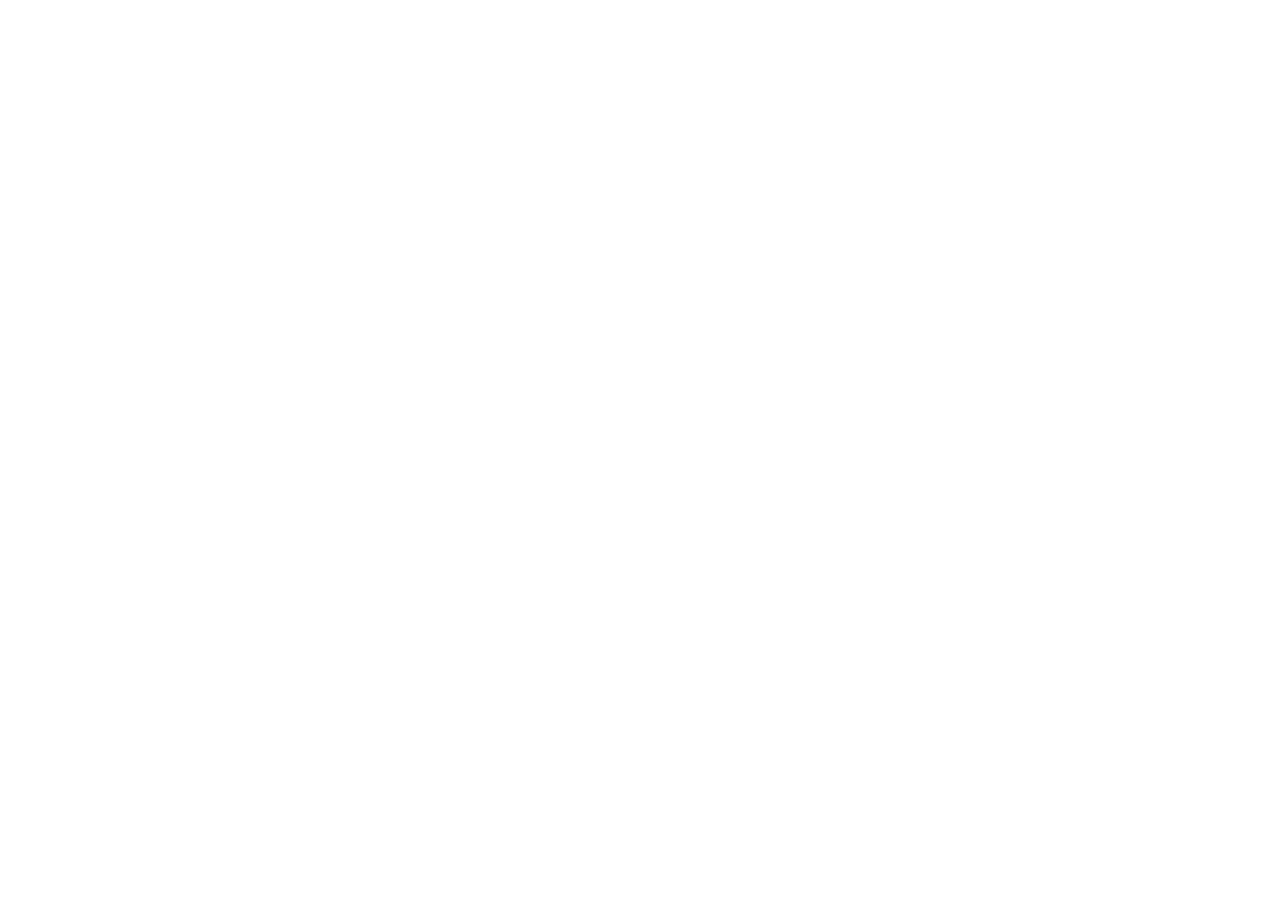
==== index.html @ 90cdaaf9 "Ready to work" ====
<!DOCTYPE HTML PUBLIC "-//W3C//DTD HTML 4.0 Transitional//EN">
<html>
<head>
<title>Architecture Template</title>
	<meta charset="utf-8"/>
	<meta name="format-detection" content="telephone=no"/>
	<meta http-equiv="x-rim-auto-match" content="none"/>
	<meta http-equiv="X-UA-Compatible" content="IE=edge"/>
	<link rel="shortcut icon" href="img/favicon.png" type="image/png">
	<meta name="viewport" content="width=device-width, initial-scale=1.0"/>		
	<!--[if lt IE 9]> 
		<script type="text/javascript" src="add/html5shiv.min.js"></script> 
	<![endif]-->	
	
	<link rel="stylesheet" href="add/bootstrap/bootstrap-grid-3.3.1.min.css" />
	<link rel="stylesheet" href="add/tabs/style.css" />	
	<!-- jScrollPane -->
	<link type="text/css" href="add/jscrollpane/jquery.jscrollpane.css" rel="stylesheet" media="all" />
	<link rel="stylesheet" type="text/css" href="fonts/icons/stylesheet.css"/>
	<link rel="stylesheet" type="text/css" href="css/style.css"/>
	<!--[if gt IE 6]>	
		<link rel="stylesheet" type="text/css" href="css/ie_style.css"/>
	<![endif]-->	
	
		
</head>
<body>

<!-- head -->
<header class="conteiner-horisontal">
	
</header>


<script type="text/javascript" src="js/jquery-1.11.3.js"></script>
<!--[if gt IE 6]>	
	<script type="text/javascript" src="add/placeholder_ie.js"></script>
	<script type="text/javascript" src="add/respond.min.js"></script>	
<![endif]-->
<script type="text/javascript" src="js/common.js"></script>
</body>
</html>
---- css/style.css ----
/* font-family: "Montserrat-Bold"; */
@font-face {
  font-family: "Montserrat-Bold";
  src: url("../fonts/montserrat/Montserrat-Bold.eot");
  src: url("../fonts/montserrat/Montserrat-Bold.eot?#iefix") format("embedded-opentype"), url("../fonts/montserrat/Montserrat-Bold.woff") format("woff"), url("../fonts/montserrat/Montserrat-Bold.ttf") format("truetype");
  font-style: normal;
  font-weight: normal; }
/* font-family: "PlayfairDisplay-BoldItalic"; */
@font-face {
  font-family: "PlayfairDisplay-BoldItalic";
  src: url("../fonts/playfair-display/PlayfairDisplay-BoldItalic/PlayfairDisplay-BoldItalic.eot");
  src: url("../fonts/playfair-display/PlayfairDisplay-BoldItalic/PlayfairDisplay-BoldItalic?#iefix") format("embedded-opentype"), url("../fonts/playfair-display/PlayfairDisplay-BoldItalic/PlayfairDisplay-BoldItalic.woff") format("woff"), url("../fonts/playfair-display/PlayfairDisplay-BoldItalic/PlayfairDisplay-BoldItalic.ttf") format("truetype");
  font-style: normal;
  font-weight: normal; }
/* font-family: "PlayfairDisplay-Italic"; */
@font-face {
  font-family: "PlayfairDisplay-Italic";
  src: url("../fonts/playfair-display/PlayfairDisplay-Italic/PlayfairDisplay-Italic.eot");
  src: url("../fonts/playfair-display/PlayfairDisplay-Italic/PlayfairDisplay-Italic?#iefix") format("embedded-opentype"), url("../fonts/playfair-display/PlayfairDisplay-Italic/PlayfairDisplay-Italic.woff") format("woff"), url("../fonts/playfair-display/PlayfairDisplay-Italic/PlayfairDisplay-Italic.ttf") format("truetype");
  font-style: normal;
  font-weight: normal; }
/* font-family: "PlayfairDisplay-Regular"; */
@font-face {
  font-family: "PlayfairDisplay-Regular";
  src: url("../fonts/playfair-display/PlayfairDisplay-Regular/PlayfairDisplay-Regular.eot");
  src: url("../fonts/playfair-display/PlayfairDisplay-Regular/PlayfairDisplay-Regular?#iefix") format("embedded-opentype"), url("../fonts/playfair-display/PlayfairDisplay-Regular/PlayfairDisplay-Regular.woff") format("woff"), url("../fonts/playfair-display/PlayfairDisplay-Regular/PlayfairDisplay-Regular.ttf") format("truetype");
  font-style: normal;
  font-weight: normal; }
/* font-family: "Raleway-Bold"; */
@font-face {
  font-family: "Raleway-Bold";
  src: url("../fonts/raleway/Raleway-Bold/Raleway-Bold.eot");
  src: url("../fonts/raleway/Raleway-Bold/Raleway-Bold?#iefix") format("embedded-opentype"), url("../fonts/raleway/Raleway-Bold/Raleway-Bold.woff") format("woff"), url("../fonts/raleway/Raleway-Bold/Raleway-Bold.ttf") format("truetype");
  font-style: normal;
  font-weight: normal; }
/* font-family: "Raleway-Light"; */
@font-face {
  font-family: "Raleway-Light";
  src: url("../fonts/raleway/Raleway-Light/Raleway-Light.eot");
  src: url("../fonts/raleway/Raleway-Light/Raleway-Light?#iefix") format("embedded-opentype"), url("../fonts/raleway/Raleway-Light/Raleway-Light.woff") format("woff"), url("../fonts/raleway/Raleway-Light/Raleway-Light.ttf") format("truetype");
  font-style: normal;
  font-weight: normal; }
/* font-family: "Raleway-Medium"; */
@font-face {
  font-family: "Raleway-Medium";
  src: url("../fonts/raleway/Raleway-Medium/Raleway-Medium.eot");
  src: url("../fonts/raleway/Raleway-Medium/Raleway-Medium?#iefix") format("embedded-opentype"), url("../fonts/raleway/Raleway-Medium/Raleway-Medium.woff") format("woff"), url("../fonts/raleway/Raleway-Medium/Raleway-Medium.ttf") format("truetype");
  font-style: normal;
  font-weight: normal; }
body {
  font-family: 'Raleway-Medium';
  background-color: #ffffff;
  box-sizing: border-box;
  -moz-box-sizing: border-box;
  -webkit-box-sizing: border-box; }

a {
  text-decoration: none;
  color: #ffffff; }

h1, h2, h3, h4 {
  margin: 0px;
  padding: 0px; }

/* centering blocks */
.conteiner-horisontal {
  padding: 0px;
  width: 100%;
  position: relative;
  float: left; }

.horisontal-line {
  max-width: 1920px;
  margin: 0px auto;
  position: relative;
  padding: 0px; }

.conteiner-center {
  width: 100%;
  max-width: 1170px;
  margin: 0px auto;
  position: relative;
  padding: 0px;
  box-sizing: border-box;
  -moz-box-sizing: border-box;
  -webkit-box-sizing: border-box; }

/* Lists */
ul {
  display: block;
  margin: 0px;
  padding: 0px; }
  ul li {
    list-style-type: none; }

/* form */
::-webkit-input-placeholder {
  color: #ffffff;
  font-weight: 400;
  font-size: 24px; }

::-moz-placeholder {
  color: #ffffff;
  font-weight: 400;
  font-size: 24px; }

:-moz-placeholder {
  color: #ffffff;
  font-weight: 400;
  font-size: 24px; }

:-ms-input-placeholder {
  color: #ffffff;
  font-weight: 400;
  font-size: 24px; }

:-o-input-placeholder {
  color: #ffffff;
  font-weight: 400;
  font-size: 24px; }

/* button style */
/* head line */
/* body */
/* footer */

/*# sourceMappingURL=style.css.map */
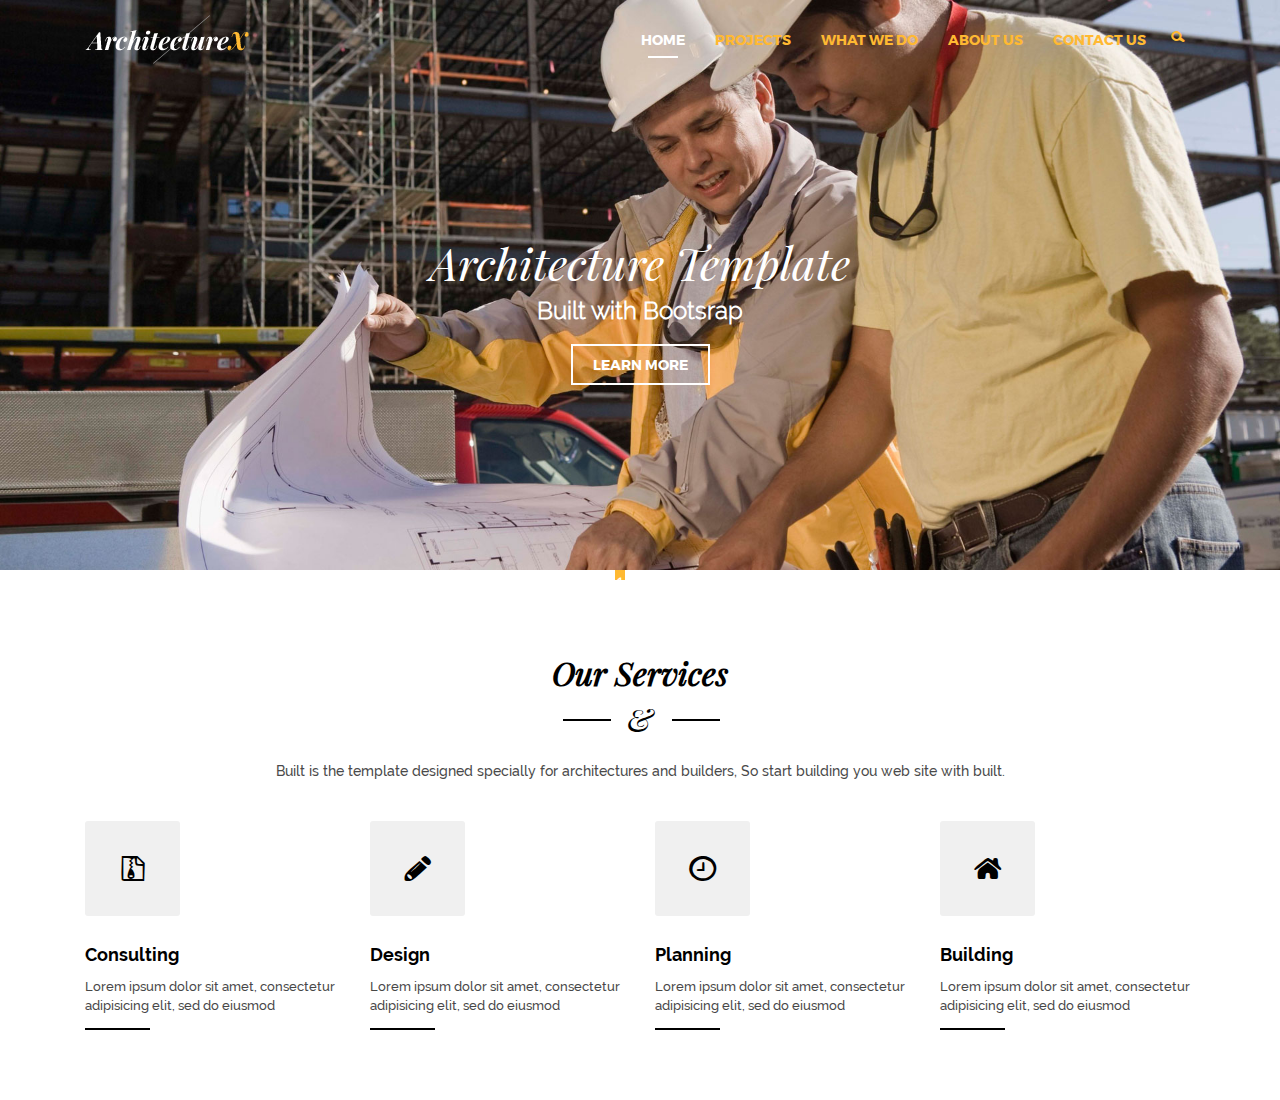
==== commit 4ef7c23d: "OUR SERVICES section ready" ====
--- a/index.html
+++ b/index.html
@@ -1,3 +1,11 @@
+<!--
+* ############################################
+* # Author: Marko Maksym                     #
+* # Project name: Architecture Template      #
+* # Date of creation:                        #
+* # Last Modified:                           #
+* ############################################
+-->
 <!DOCTYPE HTML PUBLIC "-//W3C//DTD HTML 4.0 Transitional//EN">
 <html>
 <head>
@@ -7,18 +15,23 @@
 	<meta http-equiv="x-rim-auto-match" content="none"/>
 	<meta http-equiv="X-UA-Compatible" content="IE=edge"/>
 	<link rel="shortcut icon" href="img/favicon.png" type="image/png">
-	<meta name="viewport" content="width=device-width, initial-scale=1.0"/>		
+	<meta name="viewport" content="width=device-width, initial-scale=1.0"/>
+			
 	<!--[if lt IE 9]> 
 		<script type="text/javascript" src="add/html5shiv.min.js"></script> 
-	<![endif]-->	
+	<![endif]-->		
 	
 	<link rel="stylesheet" href="add/bootstrap/bootstrap-grid-3.3.1.min.css" />
-	<link rel="stylesheet" href="add/tabs/style.css" />	
-	<!-- jScrollPane -->
-	<link type="text/css" href="add/jscrollpane/jquery.jscrollpane.css" rel="stylesheet" media="all" />
 	<link rel="stylesheet" type="text/css" href="fonts/icons/stylesheet.css"/>
-	<link rel="stylesheet" type="text/css" href="css/style.css"/>
-	<!--[if gt IE 6]>	
+	<link rel="stylesheet" type="text/css" href="fonts/menu-button/stylesheet.css"/>
+	
+	<!-- STYLES CAROUSEL-->
+	<link rel="stylesheet" href="add/carousel_Touch/prrple.slider.css" type="text/css">
+		
+	<script type="text/javascript" src="add/respond.min.js"></script>	
+	<link rel="stylesheet" type="text/css" href="css/style.css"/>		
+
+	<!--[if gt IE 6]>			
 		<link rel="stylesheet" type="text/css" href="css/ie_style.css"/>
 	<![endif]-->	
 	
@@ -27,16 +40,162 @@
 <body>
 
 <!-- head -->
-<header class="conteiner-horisontal">
-	
+<header class="conteiner-horisontal" id="slider2">
+	<nav>
+		<div class="row">
+			<div class="col-md-2 col-sm-2 col-xs-3">
+				<div class="mx-logo"><a href="#"><img src="img/logo.png" alt="" /></a></div>
+			</div>
+			<div class="col-md-10 col-sm-10 col-xs-9">				
+				<div class="mx-headlihe">					
+					<ul class="mx-nav visible-sm-block visible-md-block visible-lg-block">
+						<li class="mx-active-nav"><a href="#">HOME</a></li>
+						<li><a href="#">PROJECTS</a></li>
+						<li><a href="#">WHAT WE DO</a></li>
+						<li><a href="#">ABOUT US</a></li>
+						<li><a href="#">CONTACT US</a></li>
+					</ul>					
+					<div class="mx-search visible-sm-block visible-md-block visible-lg-block">
+						<!--[if gt IE 6]>
+						<span class="mx-ie-lupa" id="mx-input-search" title="Search"></span>
+						<![endif]-->
+						<i class="arhci-fonts a-f-mag_glass" id="mx-input-search"></i>
+						<form action="" method="get">
+							<input type="text" name="search" value="" placeholder="Enter a search query" class="mx-input-search"/>
+							<input type="submit" value="search" class="mx-submit-search"/>
+						</form>						
+					</div>
+				</div>				
+			</div>	
+		</div>
+	</nav>
+	<section class="slider">
+		<div class="slider_area" itemscope itemtype="https://schema.org/AboutPage">
+				<article class="slide">		
+					<div class="mx-about-it">
+						<h2 itemprop="headline">Architecture Template</h2>
+						<h3 itemprop="offers">Built with Bootsrap</h3>
+						<span class="mx-button"><a href="#" itemprop="thumbnailUrl">LEARN MORE</a></span>
+					</div>				
+					<div class="mx-slide-img"><img src="img/slide1.jpg" itemprop="image"></div>												
+				</article>
+				<article class="slide">
+					<div class="mx-about-it">
+						<h2 itemprop="headline">Architecture Template</h2>
+						<h3 itemprop="offers">Stylized using Sass</h3>
+						<span class="mx-button"><a href="#" itemprop="thumbnailUrl">LEARN MORE</a></span>
+					</div>
+					<div class="mx-slide-img"><img src="img/slide2.jpg" itemprop="image"></div>						
+				</article>					
+				<article class="slide">
+					<div class="mx-about-it">
+						<h2 itemprop="headline">Architecture Template</h2>
+						<h3 itemprop="offers">CMS Implementation</h3>
+						<span class="mx-button"><a href="#" itemprop="thumbnailUrl">LEARN MORE</a></span>
+					</div>
+					<div class="mx-slide-img"><img src="img/slide3.jpg" itemprop="image"></div>						
+				</article>
+				<div class="mx-darck-photo"></div>
+		</div>
+		<div class="slider_nav"></div>
+		<a class="slide_left"></a>
+		<a class="slide_right"></a>
+	</section>		
 </header>
+
+<!-- hide block < 768px -->
+<div class="mx-hide-block visible-xs-block">
+	<div class="mx-vis-button">
+		<div class="mx-search-hide">			
+			<!--[if gt IE 6]>	
+				<span id="mx-input-search-hide" title="Search"></span>
+			<![endif]-->
+			<i class="arhci-fonts a-f-mag_glass" id="mx-input-search-hide"></i>
+			<form action="" method="get">
+				<input type="text" name="search" value="" placeholder="Enter a search query" class="mx-input-search-hide"/>
+				<input type="submit" value="search" class="mx-submit-search-hide"/>
+			</form>						
+		</div>
+		<div class="mx-hide-menu">		
+			<!--[if gt IE 6]>	
+				<span title="Menu" id="mx-show-menu"></span>
+			<![endif]-->
+			<i class="menu-button menu-button-m" id="mx-show-menu"></i>
+		</div>
+	</div>
+	<ul class="mx-nav-hide">
+		<li class="mx-active-nav"><a href="#">HOME</a></li>
+		<li><a href="#">PROJECTS</a></li>
+		<li><a href="#">WHAT WE DO</a></li>
+		<li><a href="#">ABOUT US</a></li>
+		<li><a href="#">CONTACT US</a></li>
+	</ul>	
+</div>
+
+<!-- our services -->
+<section class="conteiner-horisontal">
+	<div class="conteiner-center mx-our-services-wrap" itemscope itemtype="https://schema.org/Thing">
+		<h1 itemprop="alternateName">Our Services</h1>
+		<span>&</span>
+		<p itemprop="description">Built is the template designed specially for architectures and builders, So start building you web site with built.</p>
+		<div class="mx-services-block">
+			<div class="row" itemscope itemtype="http://schema.org/Service">
+				<div class="col-md-3 col-sm-3 col-xs-12">
+					<a itemprop="url" href="#">
+						<article>
+							<div><i class="arhci-fonts a-f-zip"></i></div>
+							<h3 itemprop="ServiceType">Consulting</h3>
+							<p itemprop="description">Lorem ipsum dolor sit amet, consectetur adipisicing elit, sed do eiusmod</p>
+							<span></span>
+						</article>
+					</a>	
+				</div>
+				<div class="col-md-3 col-sm-3 col-xs-12">
+					<a itemprop="url" href="#">
+						<article>
+							<div><i class="arhci-fonts a-f-pencil"></i></div>
+							<h3 itemprop="ServiceType">Design</h3>
+							<p itemprop="description">Lorem ipsum dolor sit amet, consectetur adipisicing elit, sed do eiusmod</p>
+							<span></span>
+						</article>
+					</a>	
+				</div>
+				<div class="col-md-3 col-sm-3 col-xs-12">
+					<a itemprop="url" href="#">
+						<article>
+							<div><i class="arhci-fonts a-f-clock"></i></div>
+							<h3 itemprop="ServiceType">Planning</h3>
+							<p itemprop="description">Lorem ipsum dolor sit amet, consectetur adipisicing elit, sed do eiusmod</p>
+							<span></span>
+						</article>
+					</a>	
+				</div>				
+				<div class="col-md-3 col-sm-3 col-xs-12">
+					<a itemprop="url" href="#">
+						<article>
+							<div><i class="arhci-fonts a-f-house"></i></div>
+							<h3 itemprop="ServiceType">Building</h3>
+							<p itemprop="description">Lorem ipsum dolor sit amet, consectetur adipisicing elit, sed do eiusmod</p>
+							<span></span>
+						</article>
+					</a>	
+				</div>
+			</div>		
+		</div>
+	</div>
+</section>
 
 
 <script type="text/javascript" src="js/jquery-1.11.3.js"></script>
 <!--[if gt IE 6]>	
-	<script type="text/javascript" src="add/placeholder_ie.js"></script>
-	<script type="text/javascript" src="add/respond.min.js"></script>	
+	<script type="text/javascript" src="add/placeholder_ie.js"></script>	
 <![endif]-->
+<!-- STYLES CAROUSEL-->
+<script src="add/carousel_Touch/modernizr.js"></script>
+<script src="add/carousel_Touch/jquery.touchSwipe.1.6.min.js"></script>
+<script src="add/carousel_Touch/prrple.slider.js"></script>
+<script src="add/carousel_Touch/scripts.js"></script>
+
 <script type="text/javascript" src="js/common.js"></script>
 </body>
 </html>--- a/fonts/icons/stylesheet.css
+++ b/fonts/icons/stylesheet.css
@@ -0,0 +1,41 @@
+/* Generated by Font Squirrel (http://www.fontsquirrel.com) on March 30, 2016 */
+
+
+
+@font-face {
+    font-family: 'arhci-fonts';
+    src: url('sec_i-webfont.eot');
+    src: url('sec_i-webfont.eot?#iefix') format('embedded-opentype'),
+         url('sec_i-webfont.woff2') format('woff2'),
+         url('sec_i-webfont.woff') format('woff'),
+         url('sec_i-webfont.ttf') format('truetype'),
+         url('sec_i-webfont.svg#arhci-fonts') format('svg');
+    font-weight: normal;
+    font-style: normal;
+
+}
+
+.arhci-fonts{
+	font-family: 'arhci-fonts';
+	font-size: 16px;
+	display: block;
+	font-style: normal;
+	text-rendering: auto;
+	-webkit-font-smoothing: antialiased;
+	-moz-osx-font-smoothing: grayscale;
+}
+.a-f-mag_glass::before{
+	content: 'a';
+}
+.a-f-clock::before{
+	content: 'b';
+}
+.a-f-pencil::before{
+	content: 'c';
+}
+.a-f-zip::before{
+	content: 'd';
+}
+.a-f-house::before{
+	content: 'e';
+}--- a/fonts/menu-button/stylesheet.css
+++ b/fonts/menu-button/stylesheet.css
@@ -0,0 +1,25 @@
+@font-face {
+    font-family: 'menu-button';
+    src: url('men-webfont.eot');
+    src: url('men-webfont.eot?#iefix') format('embedded-opentype'),
+         url('men-webfont.woff2') format('woff2'),
+         url('men-webfont.woff') format('woff'),
+         url('men-webfont.ttf') format('truetype'),
+         url('men-webfont.svg#menu-button') format('svg');
+    font-weight: normal;
+    font-style: normal;
+
+}
+
+.menu-button{
+	font-family: 'menu-button';
+	font-size: 16px;
+	display: block;
+	font-style: normal;
+	text-rendering: auto;
+	-webkit-font-smoothing: antialiased;
+	-moz-osx-font-smoothing: grayscale;
+}
+.menu-button-m::before{
+	content: 'm';
+}--- a/add/carousel_Touch/prrple.slider.css
+++ b/add/carousel_Touch/prrple.slider.css
@@ -0,0 +1,17 @@
+/********** PRRPLE SLIDER **********/
+.slider { display:block; position:relative; }
+.slider .slider_area{ display:block; position:relative; width:100%; overflow:hidden; }
+.slider .slides{ display:block; position:relative; }
+.slider .slide{ display:block; position:relative; float:left; }
+.slider.fade .slide{ display:block; position:absolute; top:0; left:0; width:100%; }
+/*.slider.vertical .slide{ float:none; }*/
+.slider .slide_clear{ display:block; position:relative; height:0; clear:both; }
+.slider .slide_left, .slider .slide_right{ display:none; color:#333; cursor:pointer; -webkit-user-select:none; -moz-user-select:none; -ms-user-select:none; -o-user-select:none; user-select:none; }
+.slider .slide_left:hover, .slider .slide_right:hover{ color:#888; }
+.slider .slide_left.slide_left_inactive, .slider .slide_right.slide_right_inactive{	cursor:default; color:#CCC; }
+.slider .slider_nav{ display:block; position:relative; text-align:center; -webkit-user-select:none; -moz-user-select:none; -ms-user-select:none; -o-user-select:none; user-select:none; }
+.slider .slider_navdot{ display:inline-block; width:10px; height:10px; background:#DDD; }
+.slider .slider_navdot.current{ background:#AAA; }
+.slider .slider_controls{ display:none; }
+.slider .slider_play.hidden, .slider .slider_pause.hidden{ display:none !important; }
+.slider .animate{ -webkit-transition:all 500ms ease-in-out; -moz-transition:all 500ms ease-in-out; -o-transition:all 500ms ease-in-out; transition:all 500ms ease-in-out; }
--- a/css/style.css
+++ b/css/style.css
@@ -1,3 +1,11 @@
+/*
+* ############################################
+* # Author: Marko Maksym                     #
+* # Project name: Architecture Template      #
+* # Date of creation:                        #
+* # Last Modified:                           #
+* ############################################
+*/
 /* font-family: "Montserrat-Bold"; */
 @font-face {
   font-family: "Montserrat-Bold";
@@ -49,6 +57,7 @@
   font-weight: normal; }
 body {
   font-family: 'Raleway-Medium';
+  color: #000000;
   background-color: #ffffff;
   box-sizing: border-box;
   -moz-box-sizing: border-box;
@@ -91,37 +100,503 @@
   margin: 0px;
   padding: 0px; }
   ul li {
-    list-style-type: none; }
+    list-style-type: none;
+    margin: 0px;
+    padding: 0px; }
 
 /* form */
 ::-webkit-input-placeholder {
   color: #ffffff;
   font-weight: 400;
-  font-size: 24px; }
+  font-size: 14px; }
 
 ::-moz-placeholder {
   color: #ffffff;
   font-weight: 400;
-  font-size: 24px; }
-
-:-moz-placeholder {
-  color: #ffffff;
-  font-weight: 400;
-  font-size: 24px; }
+  font-size: 14px; }
 
 :-ms-input-placeholder {
   color: #ffffff;
   font-weight: 400;
-  font-size: 24px; }
+  font-size: 14px; }
 
 :-o-input-placeholder {
   color: #ffffff;
   font-weight: 400;
-  font-size: 24px; }
+  font-size: 14px; }
 
 /* button style */
-/* head line */
-/* body */
+/*
+* head 
+*/
+header {
+  max-height: 600px;
+  display: block;
+  overflow: hidden; }
+  header > nav {
+    position: absolute;
+    width: 100%;
+    max-width: 1170px;
+    display: block;
+    margin-top: 15px;
+    padding: 0px 30px;
+    z-index: 999; }
+    @media only screen and (min-width: 1170px) {
+      header > nav {
+        left: 50%;
+        margin-left: -585px; } }
+    @media only screen and (max-width: 768px) {
+      header > nav {
+        padding: 0px 15px;
+        margin-top: 10px; } }
+    @media only screen and (max-width: 400px) {
+      header > nav {
+        margin-top: 5px; } }
+    header > nav .mx-logo {
+      width: 164px;
+      display: block; }
+      @media only screen and (max-width: 768px) {
+        header > nav .mx-logo {
+          width: 120px; } }
+      @media only screen and (max-width: 500px) {
+        header > nav .mx-logo {
+          width: 80px; } }
+      header > nav .mx-logo a {
+        border: none; }
+        header > nav .mx-logo a > img {
+          width: 100%; }
+
+.mx-headlihe {
+  float: right; }
+  @media only screen and (max-width: 768px) {
+    .mx-headlihe {
+      display: none; } }
+  .mx-headlihe .mx-nav {
+    min-width: 510px;
+    display: block;
+    float: left; }
+    @media only screen and (max-width: 992px) {
+      .mx-headlihe .mx-nav {
+        min-width: 410px; } }
+    .mx-headlihe .mx-nav li {
+      float: left;
+      margin: 0px 15px;
+      line-height: 50px; }
+      @media only screen and (max-width: 992px) {
+        .mx-headlihe .mx-nav li {
+          margin: 0px 10px;
+          line-height: 45px; } }
+      .mx-headlihe .mx-nav li a {
+        position: relative;
+        font-family: "Montserrat-Bold";
+        font-size: 14px;
+        color: #ffb932; }
+        .mx-headlihe .mx-nav li a:hover {
+          color: #ffffff; }
+        @media only screen and (max-width: 992px) {
+          .mx-headlihe .mx-nav li a {
+            font-size: 12px; } }
+    .mx-headlihe .mx-nav .mx-active-nav > a {
+      color: #ffffff; }
+      .mx-headlihe .mx-nav .mx-active-nav > a > span {
+        position: absolute;
+        width: 70%;
+        left: 50%;
+        margin-left: -35%;
+        display: block;
+        bottom: -10px;
+        border: 1px solid #ffffff; }
+
+.mx-search {
+  float: left; }
+  .mx-search > i {
+    margin-top: 12px;
+    margin-left: 10px;
+    margin-right: 10px;
+    font-size: 14px;
+    cursor: pointer;
+    color: #ffb932; }
+    .mx-search > i:hover {
+      color: #ffffff; }
+  .mx-search > form {
+    position: absolute;
+    display: block;
+    width: 250px;
+    padding: 10px;
+    margin-top: 15px;
+    margin-left: -220px;
+    display: none;
+    border: 2px solid #ffffff;
+    opacity: 0; }
+    .mx-search > form .mx-input-search {
+      width: 226px;
+      height: 40px;
+      margin: 10px 0px;
+      padding: 3px;
+      color: #ffffff;
+      font-size: 14px;
+      background-color: transparent;
+      border: 2px solid #ffffff; }
+    .mx-search > form .mx-submit-search {
+      width: 100px;
+      height: 40px;
+      display: block;
+      margin: 0px auto;
+      border: 2px solid #ffffff;
+      background-color: transparent;
+      font-family: "Montserrat-Bold";
+      color: #ffffff;
+      text-transform: uppercase; }
+      .mx-search > form .mx-submit-search:hover {
+        background-color: #ffffff;
+        color: #000000; }
+
+/* hide block < 768px */
+.mx-hide-block {
+  position: absolute;
+  width: 100%;
+  display: block;
+  margin-top: 20px;
+  z-index: 9999; }
+  @media only screen and (max-width: 500px) {
+    .mx-hide-block {
+      margin-top: 10px; } }
+  .mx-hide-block .mx-vis-button {
+    width: 100px;
+    height: 30px;
+    display: block;
+    margin: 0px auto;
+    margin-top: -5px;
+    padding-top: 8px;
+    background-color: #333333; }
+    @media only screen and (max-width: 400px) {
+      .mx-hide-block .mx-vis-button {
+        height: 20px;
+        padding-top: 3px; } }
+    .mx-hide-block .mx-vis-button .mx-hide-menu {
+      width: 14px;
+      display: block;
+      float: left;
+      margin-left: 10px; }
+      .mx-hide-block .mx-vis-button .mx-hide-menu > i {
+        display: block;
+        margin-top: -3px;
+        font-size: 14px;
+        color: #ffb932;
+        cursor: pointer; }
+        .mx-hide-block .mx-vis-button .mx-hide-menu > i:hover {
+          color: #ffffff; }
+  .mx-hide-block .mx-nav-hide {
+    width: 200px;
+    display: block;
+    margin: 0px auto;
+    padding: 10px 0px;
+    text-align: center;
+    background-color: #333;
+    display: none;
+    opacity: 0; }
+    .mx-hide-block .mx-nav-hide li {
+      display: block;
+      margin: 0px 15px;
+      line-height: 40px; }
+      .mx-hide-block .mx-nav-hide li a {
+        position: relative;
+        font-family: "Montserrat-Bold";
+        font-size: 14px;
+        color: #ffb932; }
+        .mx-hide-block .mx-nav-hide li a:hover {
+          color: #ffffff; }
+    .mx-hide-block .mx-nav-hide .mx-active-nav > a {
+      color: #ffffff; }
+      .mx-hide-block .mx-nav-hide .mx-active-nav > a > span {
+        position: absolute;
+        width: 70%;
+        left: 50%;
+        margin-left: -35%;
+        display: block;
+        bottom: -10px;
+        border: 1px solid #ffffff; }
+
+.mx-search-hide {
+  display: block;
+  float: left; }
+  .mx-search-hide > i {
+    margin: -4px 20px;
+    display: block;
+    cursor: pointer;
+    font-size: 14px;
+    color: #ffb932; }
+    .mx-search-hide > i:hover {
+      color: #ffffff; }
+  .mx-search-hide > form {
+    z-index: 999;
+    position: absolute;
+    display: block;
+    width: 250px;
+    padding: 10px;
+    margin-top: 15px;
+    left: 50%;
+    margin-left: -125px;
+    display: none;
+    border: 2px solid #333333;
+    background-color: #ffffff;
+    opacity: 0; }
+    .mx-search-hide > form .mx-input-search-hide {
+      width: 226px;
+      height: 40px;
+      margin: 10px 0px;
+      padding: 3px;
+      color: #333333;
+      font-size: 14px;
+      border: 2px solid #333333; }
+      .mx-search-hide > form .mx-input-search-hide::-webkit-input-placeholder {
+        color: #333333; }
+      .mx-search-hide > form .mx-input-search-hide::-moz-placeholder {
+        color: #333333; }
+      .mx-search-hide > form .mx-input-search-hide:-ms-input-placeholder {
+        color: #333333; }
+      .mx-search-hide > form .mx-input-search-hide:-o-input-placeholder {
+        color: #333333; }
+    .mx-search-hide > form .mx-submit-search-hide {
+      width: 100px;
+      height: 40px;
+      display: block;
+      margin: 0px auto;
+      border: 2px solid #333333;
+      font-family: "Montserrat-Bold";
+      color: #333333;
+      text-transform: uppercase; }
+      .mx-search-hide > form .mx-submit-search-hide:hover {
+        background-color: #333333;
+        color: #ffffff; }
+
+/* slider */
+.slider_area {
+  max-height: 570px; }
+  .slider_area .mx-darck-photo {
+    position: absolute;
+    width: 100%;
+    height: 600px;
+    display: block;
+    background-image: url(../img/darck-photo.png);
+    background-repeat: repeat; }
+
+.mx-slide-img {
+  width: 100%;
+  float: left; }
+  .mx-slide-img > img {
+    width: 100%; }
+
+.slide {
+  max-height: 570px; }
+  .slide .mx-about-it {
+    position: absolute;
+    width: 440px;
+    height: 100px;
+    display: block;
+    margin: 0px auto;
+    margin-top: 230px;
+    z-index: 888;
+    left: 50%;
+    margin-left: -220px;
+    text-align: center; }
+    @media only screen and (max-width: 992px) {
+      .slide .mx-about-it {
+        margin-top: 180px; } }
+    @media only screen and (max-width: 850px) {
+      .slide .mx-about-it {
+        margin-top: 160px; } }
+    @media only screen and (max-width: 768px) {
+      .slide .mx-about-it {
+        margin-top: 120px; } }
+    @media only screen and (max-width: 650px) {
+      .slide .mx-about-it {
+        margin-top: 80px; } }
+    @media only screen and (max-width: 550px) {
+      .slide .mx-about-it {
+        width: 260px;
+        margin-left: -130px; } }
+    @media only screen and (max-width: 500px) {
+      .slide .mx-about-it {
+        margin-top: 40px; } }
+    @media only screen and (max-width: 400px) {
+      .slide .mx-about-it {
+        margin-top: 20px; } }
+    .slide .mx-about-it > h2 {
+      font-family: "PlayfairDisplay-Italic";
+      color: #ffffff;
+      font-size: 45px;
+      font-weight: 300; }
+      @media only screen and (max-width: 992px) {
+        .slide .mx-about-it > h2 {
+          font-size: 35px; } }
+      @media only screen and (max-width: 650px) {
+        .slide .mx-about-it > h2 {
+          font-size: 25px; } }
+    .slide .mx-about-it > h3 {
+      font-family: "Raleway-Light";
+      font-size: 24px;
+      color: #ffffff; }
+      @media only screen and (max-width: 992px) {
+        .slide .mx-about-it > h3 {
+          font-size: 18px; } }
+      @media only screen and (max-width: 650px) {
+        .slide .mx-about-it > h3 {
+          font-size: 14px; } }
+    .slide .mx-about-it > .mx-button {
+      display: block;
+      max-width: 146px;
+      margin: 26px auto; }
+      @media only screen and (max-width: 992px) {
+        .slide .mx-about-it > .mx-button {
+          margin: 20px auto; } }
+      @media only screen and (max-width: 650px) {
+        .slide .mx-about-it > .mx-button {
+          margin: 16px auto; } }
+      .slide .mx-about-it > .mx-button a {
+        border: 2px solid #ffffff;
+        padding: 10px 20px;
+        font-family: "Montserrat-Bold";
+        font-size: 14px;
+        font-weight: 100; }
+        @media only screen and (max-width: 992px) {
+          .slide .mx-about-it > .mx-button a {
+            border: 1px solid #ffffff;
+            padding: 8px 15px;
+            font-size: 12px; } }
+        @media only screen and (max-width: 650px) {
+          .slide .mx-about-it > .mx-button a {
+            padding: 6px 12px;
+            font-size: 10px; } }
+        .slide .mx-about-it > .mx-button a:hover {
+          color: #000000;
+          background-color: #ffffff; }
+
+.slide_left, .slide_right {
+  width: 20px;
+  height: 30px;
+  top: 50%; }
+
+.slide_left {
+  margin-left: 18px;
+  background-image: url(../img/arrow3.png);
+  background-repeat: no-repeat;
+  background-position: 0 0; }
+  .slide_left:hover {
+    background-position: 0px -31px; }
+  @media only screen and (max-width: 500px) {
+    .slide_left {
+      margin-left: 5px; } }
+
+.slide_right {
+  margin-right: 18px;
+  background-image: url(../img/arrow3.png);
+  background-repeat: no-repeat;
+  background-position: -20px 0px; }
+  .slide_right:hover {
+    background-position: -20px -31px; }
+  @media only screen and (max-width: 500px) {
+    .slide_right {
+      margin-right: 5px; } }
+
+.slider_nav {
+  margin-bottom: 20px; }
+  .slider_nav .slider_navdot {
+    width: 10px;
+    height: 10px;
+    margin: 0px 5px;
+    border: 1px solid #ffffff;
+    background-color: #ffffff;
+    cursor: pointer; }
+  .slider_nav .current {
+    border: 1px solid #ffb932;
+    background-color: #ffb932 !important; }
+
+/* 
+* body
+*/
+/* our services */
+.mx-our-services-wrap {
+  min-height: 450px; }
+  .mx-our-services-wrap > h1 {
+    width: 100%;
+    font-family: "PlayfairDisplay-Italic";
+    text-align: center;
+    font-size: 32px;
+    margin-top: 50px; }
+  .mx-our-services-wrap > span {
+    width: 31px;
+    font-family: "PlayfairDisplay-Italic";
+    text-align: center;
+    font-size: 32px;
+    display: block;
+    margin: 0px auto; }
+    .mx-our-services-wrap > span::after {
+      position: absolute;
+      width: 50px;
+      height: 4px;
+      content: "";
+      margin: 22px 0px 0px -90px;
+      background-image: url(../img/line.png);
+      background-repeat: no-repeat; }
+    .mx-our-services-wrap > span::before {
+      position: absolute;
+      width: 50px;
+      height: 4px;
+      content: "";
+      margin: 22px 0px 0px 45px;
+      background-image: url(../img/line.png);
+      background-repeat: no-repeat; }
+  .mx-our-services-wrap > p {
+    font-size: 14px;
+    color: #4a4a4a;
+    text-align: center;
+    display: block;
+    margin: 20px 15px; }
+  .mx-our-services-wrap .mx-services-block {
+    display: block;
+    margin: 40px 30px 30px 30px; }
+    .mx-our-services-wrap .mx-services-block a {
+      border: none; }
+    .mx-our-services-wrap .mx-services-block article {
+      max-width: 250px;
+      display: block; }
+      .mx-our-services-wrap .mx-services-block article > div {
+        width: 95px;
+        height: 95px;
+        display: block;
+        background-color: #f0f0f0;
+        border-radius: 3px;
+        -moz-border-radius: 3px;
+        -webkit-border-radius: 3px; }
+        .mx-our-services-wrap .mx-services-block article > div > i {
+          text-align: center;
+          line-height: 95px;
+          font-size: 28px;
+          color: #000000; }
+      .mx-our-services-wrap .mx-services-block article > h3 {
+        font-family: "Raleway-Bold";
+        font-size: 18px;
+        color: #000000;
+        margin-top: 26px; }
+      .mx-our-services-wrap .mx-services-block article > p {
+        font-size: 13px;
+        color: #474747;
+        margin-top: 10px; }
+      .mx-our-services-wrap .mx-services-block article > span {
+        width: 65px;
+        display: block;
+        border: 1px solid #000000; }
+      .mx-our-services-wrap .mx-services-block article:hover > span {
+        border: 1px solid #ffb932; }
+      .mx-our-services-wrap .mx-services-block article:hover > h3 {
+        color: #ffb932; }
+      @media only screen and (max-width: 768px) {
+        .mx-our-services-wrap .mx-services-block article {
+          max-width: 260px;
+          margin: 0px auto;
+          margin-bottom: 40px; } }
+
 /* footer */
 
 /*# sourceMappingURL=style.css.map */
--- a/css/ie_style.css
+++ b/css/ie_style.css
@@ -0,0 +1,40 @@
+.mx-search > span {
+    width: 14px;
+    height: 14px;
+    margin-top: 18px;
+    margin-left: 10px;
+    margin-right: 10px;
+    display: block;
+    background-image: url(../img/lupa.png);
+    background-repeat: no-repeat;
+    background-position: 2px 0px;
+    cursor: pointer; }
+    .mx-search > span:hover {
+      background-position: 2px -15px; }
+      
+.mx-search-hide > span {
+    width: 14px;
+    height: 14px;
+    margin: 0px 20px;
+    display: block;
+    background-image: url(../img/lupa.png);
+    background-repeat: no-repeat;
+    background-position: 2px 0px;
+    cursor: pointer; }
+    .mx-search-hide > span:hover {
+      background-position: 2px -15px; }
+      
+.mx-hide-block .mx-vis-button .mx-hide-menu > span {
+       width: 14px;
+       height: 14px;
+       display: block;
+       background-image: url(../img/hide-menu.png);
+       background-repeat: no-repeat;
+       background-position: 0px 0px; }
+       .mx-hide-block .mx-vis-button .mx-hide-menu > span:hover {
+         background-position: 0px -15px; }
+         
+.arhci-fonts{
+	display: none;
+}
+   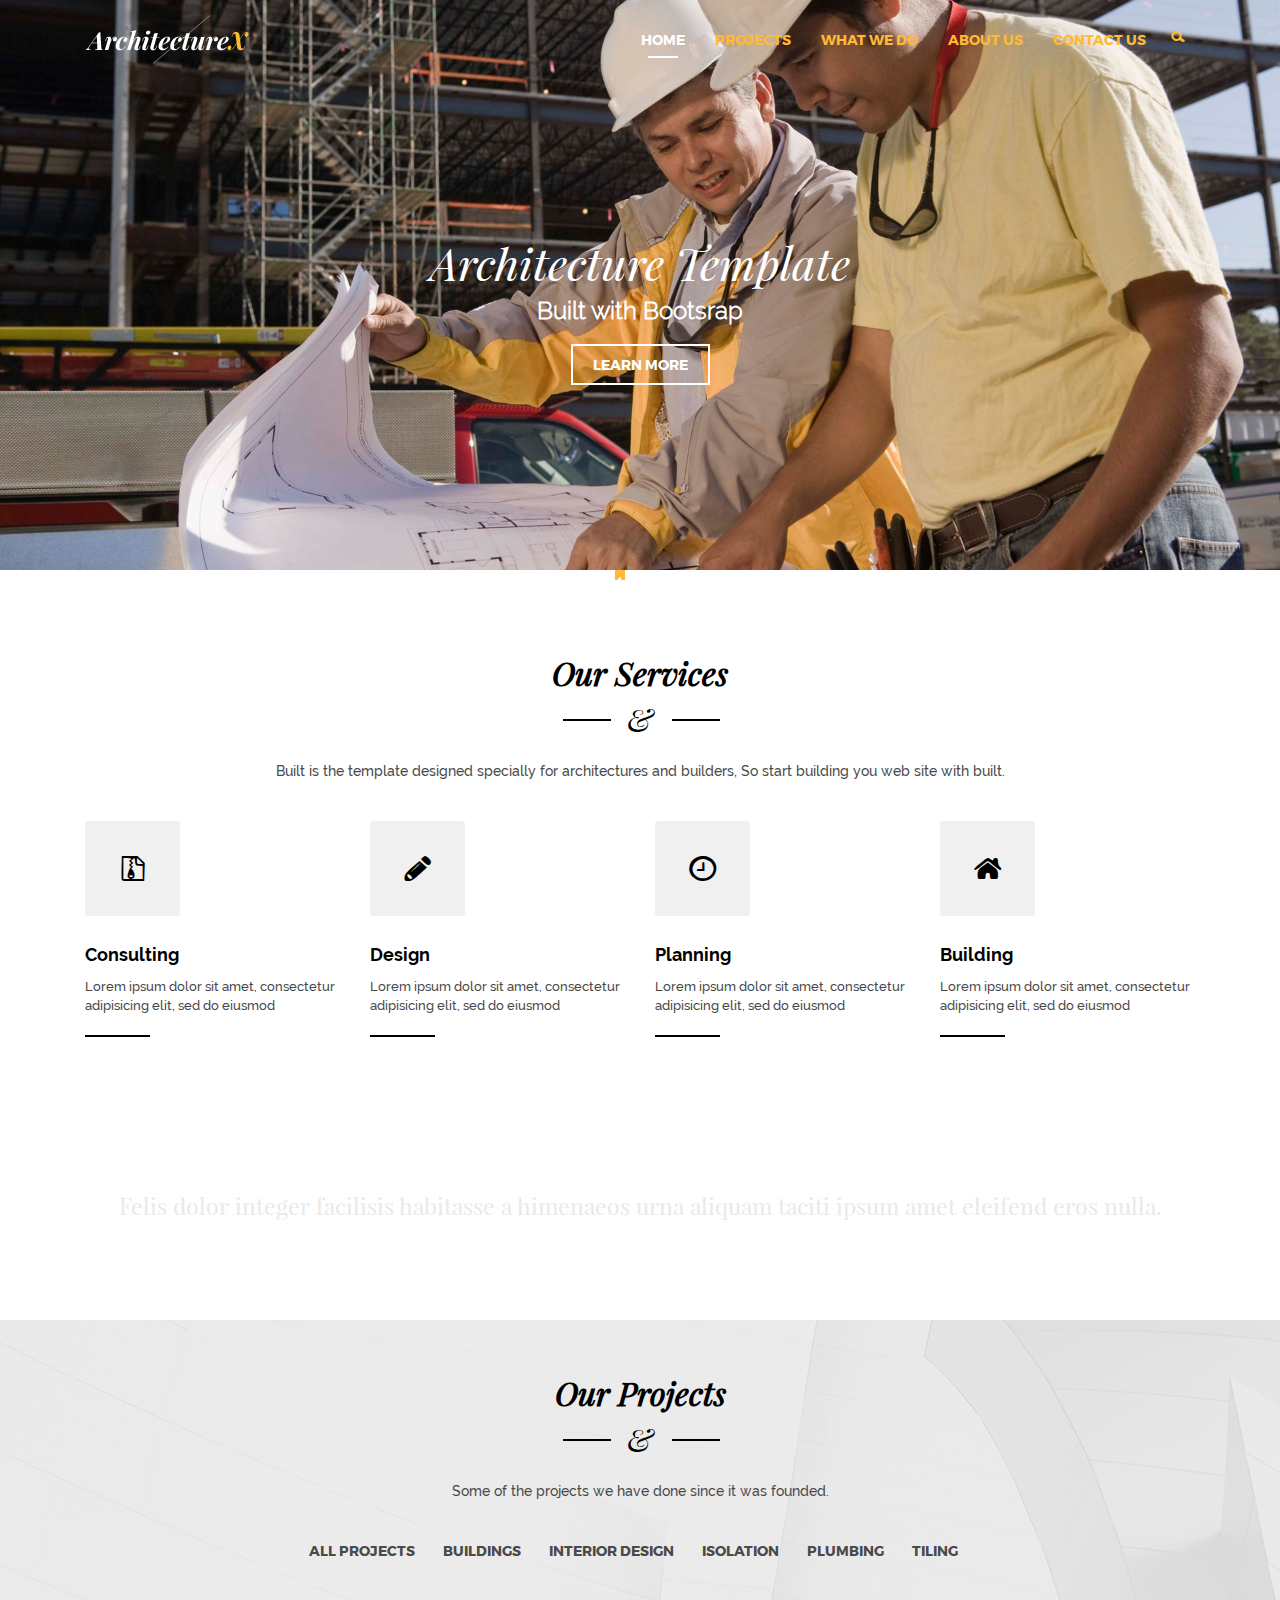
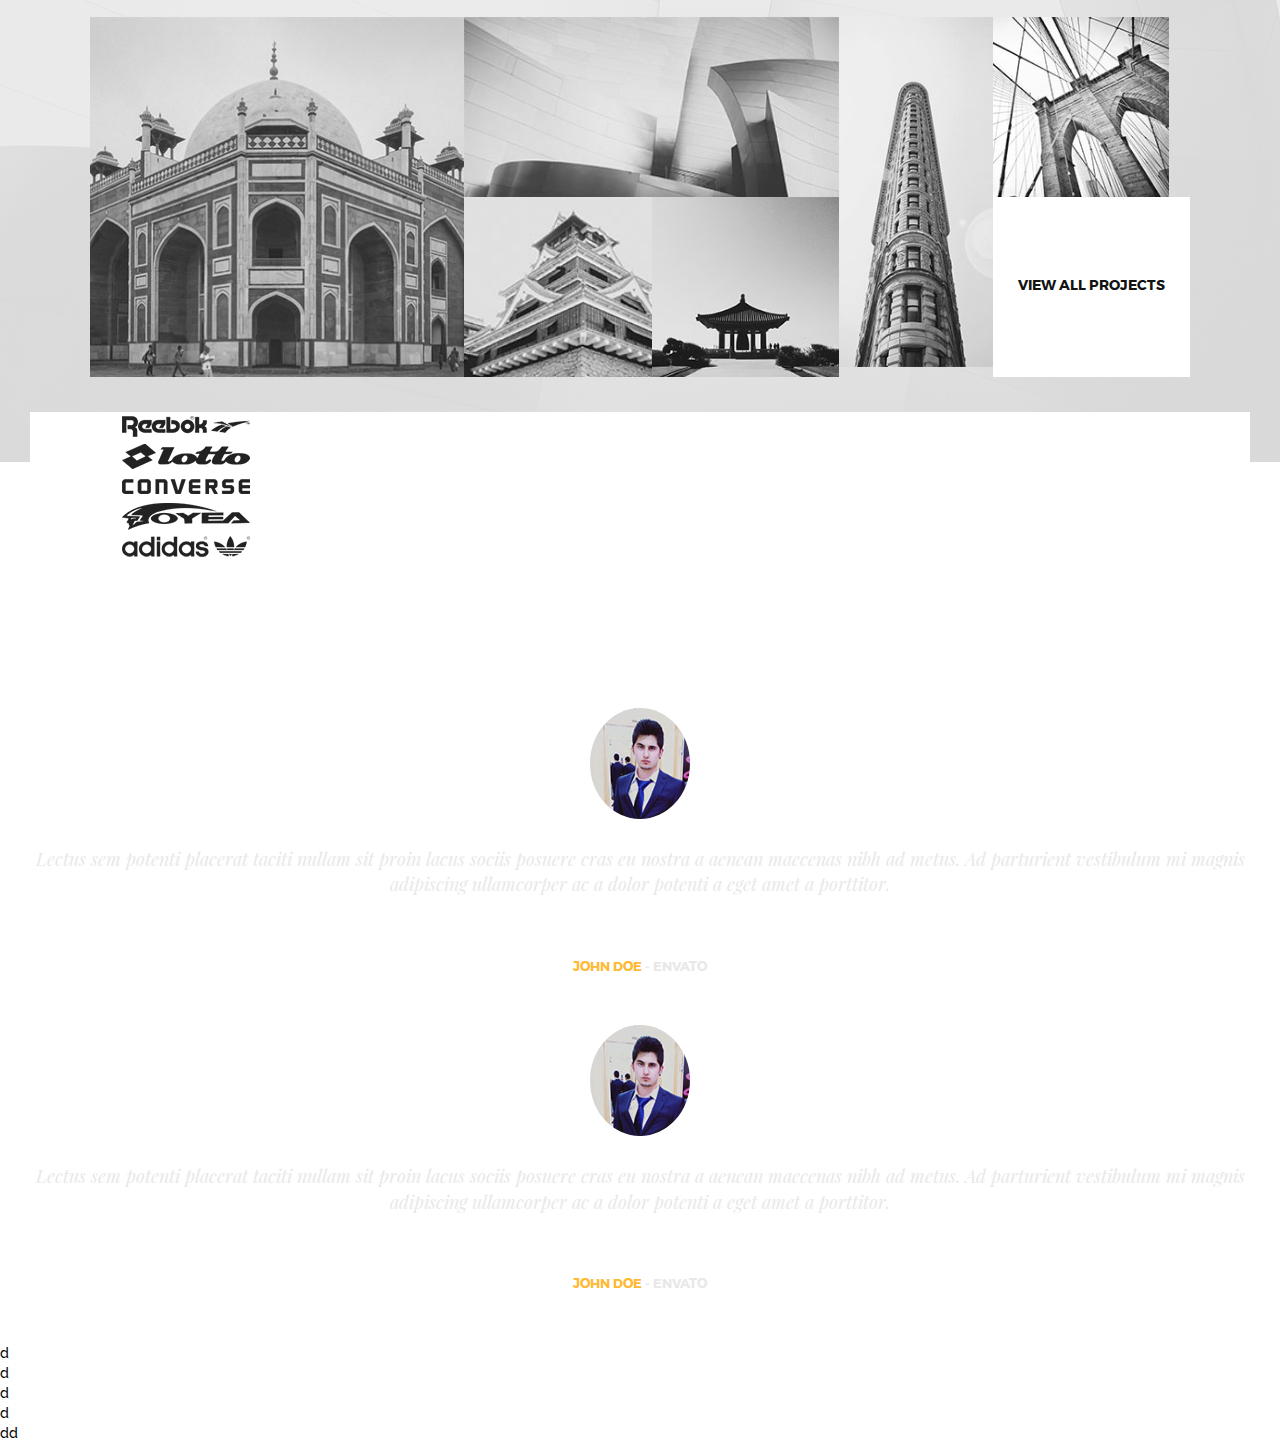
==== commit b3d7ef86: "Section WHAT THEY SAY ready" ====
--- a/index.html
+++ b/index.html
@@ -20,13 +20,27 @@
 	<!--[if lt IE 9]> 
 		<script type="text/javascript" src="add/html5shiv.min.js"></script> 
 	<![endif]-->		
-	
+	<meta http-equiv="Content-Style-Type" content="text/css">
+	
+	<!-- Bootstrap -->
 	<link rel="stylesheet" href="add/bootstrap/bootstrap-grid-3.3.1.min.css" />
+	
+	<!-- Popup -->
+	<link rel="stylesheet" href="add/popup/magnific-popup.css" />	
+	
+	<!-- Fonts -->
 	<link rel="stylesheet" type="text/css" href="fonts/icons/stylesheet.css"/>
 	<link rel="stylesheet" type="text/css" href="fonts/menu-button/stylesheet.css"/>
-	
-	<!-- STYLES CAROUSEL-->
+	<link rel="stylesheet" type="text/css" href="fonts/arrow-linck/stylesheet.css"/>
+	
+	<!-- Styles carousel-->
 	<link rel="stylesheet" href="add/carousel_Touch/prrple.slider.css" type="text/css">
+	
+	<!-- Flexisel Carousel -->
+	<link rel="stylesheet" href="add/flexisel-carousel/style.css"/>
+	
+	<!-- Owl carousel -->
+	<link rel="stylesheet" href="add/owl-carousel/owl.carousel.css">	
 		
 	<script type="text/javascript" src="add/respond.min.js"></script>	
 	<link rel="stylesheet" type="text/css" href="css/style.css"/>		
@@ -37,7 +51,7 @@
 	
 		
 </head>
-<body>
+<body itemscope itemtype="https://schema.org/Thing">
 
 <!-- head -->
 <header class="conteiner-horisontal" id="slider2">
@@ -49,11 +63,11 @@
 			<div class="col-md-10 col-sm-10 col-xs-9">				
 				<div class="mx-headlihe">					
 					<ul class="mx-nav visible-sm-block visible-md-block visible-lg-block">
-						<li class="mx-active-nav"><a href="#">HOME</a></li>
-						<li><a href="#">PROJECTS</a></li>
-						<li><a href="#">WHAT WE DO</a></li>
-						<li><a href="#">ABOUT US</a></li>
-						<li><a href="#">CONTACT US</a></li>
+						<li class="mx-active-nav"><a href="#" itemprop="url">HOME</a></li>
+						<li><a href="#" itemprop="url">PROJECTS</a></li>
+						<li><a href="#" itemprop="url">WHAT WE DO</a></li>
+						<li><a href="#" itemprop="url">ABOUT US</a></li>
+						<li><a href="#" itemprop="url">CONTACT US</a></li>
 					</ul>					
 					<div class="mx-search visible-sm-block visible-md-block visible-lg-block">
 						<!--[if gt IE 6]>
@@ -134,7 +148,7 @@
 
 <!-- our services -->
 <section class="conteiner-horisontal">
-	<div class="conteiner-center mx-our-services-wrap" itemscope itemtype="https://schema.org/Thing">
+	<div class="conteiner-center mx-our-services-wrap">
 		<h1 itemprop="alternateName">Our Services</h1>
 		<span>&</span>
 		<p itemprop="description">Built is the template designed specially for architectures and builders, So start building you web site with built.</p>
@@ -185,16 +199,270 @@
 	</div>
 </section>
 
+<!-- paralax section -->
+<section class="conteiner-horisontal">
+	<div class="horisontal-line mx-paralax-wrap" data-stellar-background-ratio="0.5">
+		<div class="mx-paralax-gloss"></div>
+		<div class="conteiner-center mx-paralax-cont">
+			<p>Felis dolor integer facilisis habitasse a himenaeos urna aliquam taciti ipsum amet eleifend eros nulla.</p>			
+		</div>
+	</div>
+	
+</section>
+
+<!-- our projects -->
+<section class="conteiner-horisontal">
+	<div class="horisontal-line mx-our-projects-wrap">
+		<div class="conteiner-center mx-our-projects-center">
+			<h2 itemprop="alternateName">Our Projects</h2>
+			<span>&</span>
+			<p itemprop="description">Some of the projects we have done since it was founded.</p>
+			<nav>
+				<ul class="visible-sm-block visible-md-block visible-lg-block">
+					<li><a href="#" itemprop="url"><span></span>ALL PROJECTS</a></li>
+					<li><a href="#" itemprop="url"><span></span>BUILDINGS</a></li>
+					<li><a href="#" itemprop="url"><span></span>INTERIOR DESIGN</a></li>
+					<li><a href="#" itemprop="url"><span></span>ISOLATION</a></li>
+					<li><a href="#" itemprop="url"><span></span>PLUMBING</a></li>
+					<li><a href="#" itemprop="url"><span></span>TILING</a></li>
+				</ul>
+				<div class="mx-hide-menu-project visible-xs-block">		
+					<!--[if gt IE 6]>	
+						<span title="Menu" id="mx-show-menu-project"></span>
+					<![endif]-->
+					<i class="menu-button menu-button-m" id="mx-show-menu-project"></i>	
+					<ul>
+						<li><a href="#"><span></span>ALL PROJECTS</a></li>
+						<li><a href="#"><span></span>BUILDINGS</a></li>
+						<li><a href="#"><span></span>INTERIOR DESIGN</a></li>
+						<li><a href="#"><span></span>ISOLATION</a></li>
+						<li><a href="#"><span></span>PLUMBING</a></li>
+						<li><a href="#"><span></span>TILING</a></li>
+					</ul>
+				</div>
+			</nav>
+			<section class="conteiner-center mx-ready-projects" itemscope itemtype="https://schema.org/Product">
+				<div class="mx-ready-projects-one-pattern-wrap">
+					<div class="mx-ready-projects-big">
+						<div class="mx-ready-projects-hover">
+							<div class="mx-ready-projects-hover-title">
+								<h3 itemprop="name"><a href="#" itemprop="url">CREATIVE BUILDINGS</a></h3>
+								<h4 itemprop="description">Interior Design, Buildings</h4>
+								<span></span>
+							</div>
+							<div class="mx-ready-projects-hover-button">	
+								<a href="img/our_project6.jpg" title="CREATIVE BUILDINGS">	
+									<span>
+										<i class="arhci-fonts a-f-mag_glass"></i>
+									</span>
+								</a>	
+								<a href="#">	
+									<span>
+										<i class="arrow-linck arr-lin-linck"></i>
+									</span>
+								</a>	
+							</div>
+						</div>
+						<img src="img/our_project6.jpg" alt="" itemprop="image"/>
+					</div>
+					<div class="mx-ready-projects-colect-pro">
+						<div class="mx-ready-projects-colect-pro1">
+							<div class="mx-ready-projects-hover">
+								<div class="mx-ready-projects-hover-title">
+									<h3 itemprop="name"><a href="#" itemprop="url">CREATIVE BUILDINGS</a></h3>
+									<h4 itemprop="description">Interior Design, Buildings</h4>
+									<span></span>
+								</div>
+								<div class="mx-ready-projects-hover-button">	
+									<a href="img/our_project5.jpg" title="CREATIVE BUILDINGS">	
+										<span>
+											<i class="arhci-fonts a-f-mag_glass"></i>
+										</span>
+									</a>	
+									<a href="#">	
+										<span>
+											<i class="arrow-linck arr-lin-linck"></i>
+										</span>
+									</a>	
+								</div>
+							</div>
+							<img src="img/our_project5.jpg" alt="" itemprop="image"/>
+						</div>
+						<div class="mx-ready-projects-colect-pro2">
+							<div class="mx-ready-projects-hover mx-small-block">
+								<div class="mx-ready-projects-hover-title">
+									<h3 itemprop="name"><a href="#" itemprop="url">CREATIVE BUILDINGS</a></h3>
+									<h4 itemprop="description">Interior Design, Buildings</h4>
+									<span></span>
+								</div>
+								<div class="mx-ready-projects-hover-button">	
+									<a href="img/our_project4.jpg" title="CREATIVE BUILDINGS">	
+										<span>
+											<i class="arhci-fonts a-f-mag_glass"></i>
+										</span>
+									</a>	
+									<a href="#">	
+										<span>
+											<i class="arrow-linck arr-lin-linck"></i>
+										</span>
+									</a>	
+								</div>
+							</div>
+							<img src="img/our_project4.jpg" alt="" itemprop="image"/>
+						</div>
+						<div class="mx-ready-projects-colect-pro3">
+							<div class="mx-ready-projects-hover mx-small-block">
+								<div class="mx-ready-projects-hover-title">
+									<h3 itemprop="name"><a href="#" itemprop="url">CREATIVE BUILDINGS</a></h3>
+									<h4 itemprop="description">Interior Design, Buildings</h4>
+									<span></span>
+								</div>
+								<div class="mx-ready-projects-hover-button">	
+									<a href="img/our_project3.jpg" title="CREATIVE BUILDINGS">	
+										<span>
+											<i class="arhci-fonts a-f-mag_glass"></i>
+										</span>
+									</a>	
+									<a href="#">	
+										<span>
+											<i class="arrow-linck arr-lin-linck"></i>
+										</span>
+									</a>	
+								</div>
+							</div>
+							<img src="img/our_project3.jpg" alt="" itemprop="image"/>
+						</div>						
+					</div>
+				</div>
+				<div class="mx-ready-projects-two-pattern-wrap">
+					<div class="mx-ready-projects-two-big">
+						<div class="mx-ready-projects-hover mx-small-block">
+								<div class="mx-ready-projects-hover-title">
+									<h3 itemprop="name"><a href="#" itemprop="url">CREATIVE BUILDINGS</a></h3>
+									<h4 itemprop="description">Interior Design, Buildings</h4>
+									<span></span>
+								</div>
+								<div class="mx-ready-projects-hover-button">	
+									<a href="img/our_project2.jpg" title="CREATIVE BUILDINGS">	
+										<span>
+											<i class="arhci-fonts a-f-mag_glass"></i>
+										</span>
+									</a>	
+									<a href="#">	
+										<span>
+											<i class="arrow-linck arr-lin-linck"></i>
+										</span>
+									</a>	
+								</div>
+							</div>
+						<img src="img/our_project2.jpg" alt="" itemprop="image"/>
+					</div>
+					<div class="mx-ready-projects-two-colect-pro">
+						<div class="mx-ready-projects-two-colect-pro1">
+							<div class="mx-ready-projects-hover mx-small-block">
+								<div class="mx-ready-projects-hover-title">
+									<h3 itemprop="name"><a href="#" itemprop="url">CREATIVE BUILDINGS</a></h3>
+									<h4 itemprop="description">Interior Design, Buildings</h4>
+									<span></span>
+								</div>
+								<div class="mx-ready-projects-hover-button">	
+									<a href="img/our_project1.jpg" title="CREATIVE BUILDINGS">	
+										<span>
+											<i class="arhci-fonts a-f-mag_glass"></i>
+										</span>
+									</a>	
+									<a href="#">	
+										<span>
+											<i class="arrow-linck arr-lin-linck"></i>
+										</span>
+									</a>	
+								</div>
+							</div>
+							<img src="img/our_project1.jpg" alt=""  itemprop="image"/>
+						</div>
+						<div class="mx-ready-projects-all">
+							<a href="#" itemprop="sameAs">
+								<div class="mx-ready-projects-all-hover"></div>
+								<h4>VIEW ALL PROJECTS<span></span></h4>
+								<i class="arrow-linck arr-lin-arrow"></i>		
+							</a>	
+						</div>
+					</div>					
+				</div>
+				
+			</section>
+		</div>
+	</div>	
+</section>
+
+<!-- what they say -->
+<section class="conteiner-horisontal">
+	<div class="horisontal-line mx-what-they-say-wrap" data-stellar-background-ratio="0.3">
+		<!-- carousel -->
+		<div class="mx-what-they-say-corousel-box">	
+			<div class="mx-what-they-say-corousel-bg">	
+				<div class="mx-what-they-say-corousel">
+					<ul id="flexisel">
+					    <li><a href="#"><img src="img/reebok.png" /></a></li>
+					    <li><a href="#"><img src="img/lotto.png" /></a></li>    
+					    <li><a href="#"><img src="img/converse.png" /></a></li>     
+					    <li><a href="#"><img src="img/oyea.png" /></a></li> 
+					    <li><a href="#"><img src="img/adidas.png" /></a></li>                               
+					</ul>
+				</div>
+			</div>	
+		</div>
+
+		<!-- reviews -->	
+		<div class="mx-reviews-wrap">
+			<h2 itemprop="alternateName">What They Say</h2>
+			<span>&</span>
+			<div class="owl-carousel">					
+				<div class="item">
+					<div class="mx-reviews-photo">
+						<img src="img/photo-review.jpg" alt="" />
+					</div>
+					<p>Lectus sem potenti placerat taciti nullam sit proin lacus sociis posuere cras eu nostra a aenean maecenas nibh ad metus. Ad parturient vestibulum mi magnis adipiscing ullamcorper ac a dolor potenti a eget amet a porttitor.</p>
+					<span></span>
+					<h4><a href="#">JOHN DOE <span>- ENVATO</span></a></h4>
+				</div>
+				<div class="item">
+					<div class="mx-reviews-photo">
+						<img src="img/photo-review.jpg" alt="" />
+					</div>
+					<p>Lectus sem potenti placerat taciti nullam sit proin lacus sociis posuere cras eu nostra a aenean maecenas nibh ad metus. Ad parturient vestibulum mi magnis adipiscing ullamcorper ac a dolor potenti a eget amet a porttitor.</p>
+					<span></span>
+					<h4>JOHN DOE <span>- ENVATO</span></h4>
+				</div>
+			</div>
+		</div>
+	</div>
+</section>
+
+d<br/>d<br/>d<br/>d<br/>dd<br/>
+
 
 <script type="text/javascript" src="js/jquery-1.11.3.js"></script>
 <!--[if gt IE 6]>	
-	<script type="text/javascript" src="add/placeholder_ie.js"></script>	
+	<script type="text/javascript" src="add/placeholder_ie.js"></script>
+	<script type="text/javascript" src="add/respond.min.js"></script>	
 <![endif]-->
-<!-- STYLES CAROUSEL-->
+<!-- Styles carousel-->
 <script src="add/carousel_Touch/modernizr.js"></script>
 <script src="add/carousel_Touch/jquery.touchSwipe.1.6.min.js"></script>
 <script src="add/carousel_Touch/prrple.slider.js"></script>
-<script src="add/carousel_Touch/scripts.js"></script>
+
+<!-- parallax -->
+<script type="text/javascript" src="add/stellar/jquery.stellar.min.js"></script>	
+
+<!-- Popup -->
+<script src="add/popup/jquery.magnific-popup.min.js"></script>
+
+<!-- Flexisel Carousel -->
+<script src="add/flexisel-carousel/jquery.flexisel.js"></script>
+
+<!-- Owl carousel -->
+<script type="text/javascript" src="add/owl-carousel/owl.carousel.min.js"></script>
 
 <script type="text/javascript" src="js/common.js"></script>
 </body>
--- a/add/flexisel-carousel/style.css
+++ b/add/flexisel-carousel/style.css
@@ -0,0 +1,87 @@
+body {
+background:#fff;
+font-family:Arial, sans-serif;
+}
+
+p {
+margin-bottom:20px;
+}
+
+.clearout {
+height:20px;
+clear:both;
+}
+
+#flexiselDemo1, #flexiselDemo2, #flexiselDemo3 {
+display:none;
+}
+
+.nbs-flexisel-container {
+    position:relative;
+    max-width:100%;
+}
+.nbs-flexisel-ul {
+    position:relative;
+    width:99999px;
+    margin:0px;
+    padding:0px;
+    list-style-type:none;   
+    text-align:center;  
+}
+
+.nbs-flexisel-inner {
+    overflow:hidden;
+    float:left;
+    width:100%;
+   /* background:#fcfcfc;
+    background: #fcfcfc -moz-linear-gradient(top, #fcfcfc 0%, #eee 100%); /* FF3.6+ */
+    /* background: #fcfcfc -webkit-gradient(linear, left top, left bottom, color-stop(0%,#fcfcfc), color-stop(100%,#eee)); /* Chrome,Safari4+ */
+    /* background: #fcfcfc -webkit-linear-gradient(top, #fcfcfc 0%, #eee 100%); /* Chrome10+,Safari5.1+ */
+    /* background: #fcfcfc -o-linear-gradient(top, #fcfcfc 0%, #eee 100%); /* Opera11.10+ */
+   /*  background: #fcfcfc -ms-linear-gradient(top, #fcfcfc 0%, #eee 100%); /* IE10+ */
+    /* background: #fcfcfc linear-gradient(top, #fcfcfc 0%, #eee 100%); /* W3C */
+    border:1px solid #ccc;
+    border-radius:5px;
+    -moz-border-radius:5px;
+    -webkit-border-radius:5px;  
+}
+
+.nbs-flexisel-item {
+    float:left;
+    margin:0px;
+    padding:0px;
+    cursor:pointer;
+    position:relative;
+    line-height:0px;
+}
+.nbs-flexisel-item img {
+    width: 100%;
+    cursor: pointer;
+    position: relative;
+    margin-top: 10px;
+    margin-bottom: 10px;
+    max-width:100px;
+    max-height:45px;
+}
+
+/*** Navigation ***/
+
+.nbs-flexisel-nav-left,
+.nbs-flexisel-nav-right {
+    width: 22px;
+    height: 22px; 
+    position: absolute;
+    cursor: pointer;
+    z-index: 100;
+    opacity: 0.5;
+}
+
+.nbs-flexisel-nav-left {
+    left: 10px;
+    background: url(../images/button-previous.png) no-repeat;
+}
+
+.nbs-flexisel-nav-right {
+    right: 5px;
+    background: url(../images/button-next.png) no-repeat;
+}--- a/css/style.css
+++ b/css/style.css
@@ -262,7 +262,7 @@
     .mx-hide-block {
       margin-top: 10px; } }
   .mx-hide-block .mx-vis-button {
-    width: 100px;
+    width: 86px;
     height: 30px;
     display: block;
     margin: 0px auto;
@@ -280,8 +280,7 @@
       margin-left: 10px; }
       .mx-hide-block .mx-vis-button .mx-hide-menu > i {
         display: block;
-        margin-top: -3px;
-        font-size: 14px;
+        margin-top: -4px;
         color: #ffb932;
         cursor: pointer; }
         .mx-hide-block .mx-vis-button .mx-hide-menu > i:hover {
@@ -321,10 +320,9 @@
   display: block;
   float: left; }
   .mx-search-hide > i {
-    margin: -4px 20px;
+    margin: -4px 15px 0px 15px;
     display: block;
     cursor: pointer;
-    font-size: 14px;
     color: #ffb932; }
     .mx-search-hide > i:hover {
       color: #ffffff; }
@@ -597,6 +595,834 @@
           margin: 0px auto;
           margin-bottom: 40px; } }
 
+/* paralax section */
+.mx-paralax-wrap {
+  min-height: 220px;
+  display: block;
+  background-image: url(../img/parallax1.jpg);
+  background-repeat: no-repeat;
+  -webkit-background-size: cover;
+  background-size: cover;
+  background-attachment: fixed;
+  overflow: hidden; }
+  .mx-paralax-wrap .mx-paralax-gloss {
+    position: absolute;
+    width: 100%;
+    height: 250px;
+    background-image: url(../img/darck-photo.png);
+    background-repeat: repeat; }
+    @media only screen and (max-width: 768px) {
+      .mx-paralax-wrap .mx-paralax-gloss {
+        background-position: -150px 0px; } }
+  .mx-paralax-wrap .mx-paralax-cont {
+    height: auto;
+    display: table; }
+    .mx-paralax-wrap .mx-paralax-cont > p {
+      display: block;
+      font-family: "PlayfairDisplay-Regular";
+      font-size: 23px;
+      margin: 90px 30px;
+      text-align: center;
+      color: #e9e9e9; }
+      @media only screen and (max-width: 992px) {
+        .mx-paralax-wrap .mx-paralax-cont > p {
+          font-size: 20px;
+          margin: 90px 15px; } }
+      @media only screen and (max-width: 768px) {
+        .mx-paralax-wrap .mx-paralax-cont > p {
+          font-size: 18px; } }
+      @media only screen and (max-width: 500px) {
+        .mx-paralax-wrap .mx-paralax-cont > p {
+          font-size: 16px; } }
+
+/* our projects */
+.mx-our-projects-wrap {
+  min-height: 600px;
+  padding-top: 50px;
+  padding-bottom: 50px;
+  display: block;
+  background-image: url(../img/bg_our_poj.png);
+  background-repeat: repeat-y;
+  background-position: top center; }
+  .mx-our-projects-wrap .mx-our-projects-center {
+    display: table; }
+    .mx-our-projects-wrap .mx-our-projects-center > h2 {
+      width: 100%;
+      font-family: "PlayfairDisplay-Italic";
+      text-align: center;
+      font-size: 32px; }
+    .mx-our-projects-wrap .mx-our-projects-center > span {
+      width: 31px;
+      font-family: "PlayfairDisplay-Italic";
+      text-align: center;
+      font-size: 32px;
+      display: block;
+      margin: 0px auto; }
+      .mx-our-projects-wrap .mx-our-projects-center > span::after {
+        position: absolute;
+        width: 50px;
+        height: 4px;
+        content: "";
+        margin: 22px 0px 0px -90px;
+        background-image: url(../img/line.png);
+        background-repeat: no-repeat; }
+      .mx-our-projects-wrap .mx-our-projects-center > span::before {
+        position: absolute;
+        width: 50px;
+        height: 4px;
+        content: "";
+        margin: 22px 0px 0px 45px;
+        background-image: url(../img/line.png);
+        background-repeat: no-repeat; }
+    .mx-our-projects-wrap .mx-our-projects-center > p {
+      font-size: 14px;
+      color: #4a4a4a;
+      text-align: center;
+      display: block;
+      margin: 20px 15px; }
+    .mx-our-projects-wrap .mx-our-projects-center > nav {
+      width: 100%;
+      display: block;
+      float: left;
+      text-align: center; }
+      .mx-our-projects-wrap .mx-our-projects-center > nav > ul {
+        max-width: 690px;
+        display: block;
+        margin: 0px auto; }
+        .mx-our-projects-wrap .mx-our-projects-center > nav > ul > li {
+          float: left;
+          margin: 20px 14px; }
+          .mx-our-projects-wrap .mx-our-projects-center > nav > ul > li > a {
+            position: relative;
+            font-family: "Montserrat-Bold";
+            color: #4a4a4a;
+            font-size: 14px;
+            padding: 10px 0px; }
+            .mx-our-projects-wrap .mx-our-projects-center > nav > ul > li > a:hover {
+              color: #131313; }
+              .mx-our-projects-wrap .mx-our-projects-center > nav > ul > li > a:hover > span {
+                position: absolute;
+                width: 30px;
+                display: block;
+                left: 50%;
+                margin-left: -15px;
+                bottom: 0px;
+                border: 1px solid #131313; }
+    .mx-our-projects-wrap .mx-our-projects-center .mx-ready-projects {
+      position: relative;
+      display: block;
+      float: left; }
+      .mx-our-projects-wrap .mx-our-projects-center .mx-ready-projects .mx-ready-projects-one-pattern-wrap {
+        position: relative;
+        width: 64%;
+        max-height: 380px;
+        display: block;
+        float: left;
+        margin: 3% 0% 3% 3%; }
+        @media only screen and (max-width: 768px) {
+          .mx-our-projects-wrap .mx-our-projects-center .mx-ready-projects .mx-ready-projects-one-pattern-wrap {
+            width: 100%;
+            margin: 0%;
+            height: auto;
+            max-height: 4000px; } }
+        .mx-our-projects-wrap .mx-our-projects-center .mx-ready-projects .mx-ready-projects-one-pattern-wrap .mx-ready-projects-big {
+          position: relative;
+          width: 50%;
+          max-height: 360px;
+          display: block;
+          float: left;
+          overflow: hidden; }
+          @media only screen and (max-width: 950px) {
+            .mx-our-projects-wrap .mx-our-projects-center .mx-ready-projects .mx-ready-projects-one-pattern-wrap .mx-ready-projects-big {
+              max-height: 300px; } }
+          @media only screen and (max-width: 900px) {
+            .mx-our-projects-wrap .mx-our-projects-center .mx-ready-projects .mx-ready-projects-one-pattern-wrap .mx-ready-projects-big {
+              max-height: 250px; } }
+          @media only screen and (max-width: 768px) {
+            .mx-our-projects-wrap .mx-our-projects-center .mx-ready-projects .mx-ready-projects-one-pattern-wrap .mx-ready-projects-big {
+              width: 100%;
+              float: none;
+              max-width: 360px;
+              margin: 0px auto; } }
+          .mx-our-projects-wrap .mx-our-projects-center .mx-ready-projects .mx-ready-projects-one-pattern-wrap .mx-ready-projects-big > img {
+            width: 570px;
+            margin-left: -26%; }
+            @media only screen and (max-width: 950px) {
+              .mx-our-projects-wrap .mx-our-projects-center .mx-ready-projects .mx-ready-projects-one-pattern-wrap .mx-ready-projects-big > img {
+                width: 480px; } }
+            @media only screen and (max-width: 900px) {
+              .mx-our-projects-wrap .mx-our-projects-center .mx-ready-projects .mx-ready-projects-one-pattern-wrap .mx-ready-projects-big > img {
+                width: 380px; } }
+            @media only screen and (max-width: 768px) {
+              .mx-our-projects-wrap .mx-our-projects-center .mx-ready-projects .mx-ready-projects-one-pattern-wrap .mx-ready-projects-big > img {
+                width: 100%;
+                margin-left: 0%; } }
+        .mx-our-projects-wrap .mx-our-projects-center .mx-ready-projects .mx-ready-projects-one-pattern-wrap .mx-ready-projects-colect-pro {
+          width: 50%;
+          height: 360px;
+          max-height: 380px;
+          display: block;
+          float: left; }
+          @media only screen and (max-width: 950px) {
+            .mx-our-projects-wrap .mx-our-projects-center .mx-ready-projects .mx-ready-projects-one-pattern-wrap .mx-ready-projects-colect-pro {
+              max-height: 300px; } }
+          @media only screen and (max-width: 900px) {
+            .mx-our-projects-wrap .mx-our-projects-center .mx-ready-projects .mx-ready-projects-one-pattern-wrap .mx-ready-projects-colect-pro {
+              max-height: 250px; } }
+          @media only screen and (max-width: 768px) {
+            .mx-our-projects-wrap .mx-our-projects-center .mx-ready-projects .mx-ready-projects-one-pattern-wrap .mx-ready-projects-colect-pro {
+              width: 100%;
+              max-height: 3000px; } }
+          .mx-our-projects-wrap .mx-our-projects-center .mx-ready-projects .mx-ready-projects-one-pattern-wrap .mx-ready-projects-colect-pro .mx-ready-projects-colect-pro1 {
+            position: relative;
+            width: 100%;
+            height: 50%;
+            display: block;
+            float: left;
+            overflow: hidden; }
+            @media only screen and (max-width: 768px) {
+              .mx-our-projects-wrap .mx-our-projects-center .mx-ready-projects .mx-ready-projects-one-pattern-wrap .mx-ready-projects-colect-pro .mx-ready-projects-colect-pro1 {
+                height: auto; } }
+            .mx-our-projects-wrap .mx-our-projects-center .mx-ready-projects .mx-ready-projects-one-pattern-wrap .mx-ready-projects-colect-pro .mx-ready-projects-colect-pro1 > img {
+              width: 100%; }
+              @media only screen and (max-width: 768px) {
+                .mx-our-projects-wrap .mx-our-projects-center .mx-ready-projects .mx-ready-projects-one-pattern-wrap .mx-ready-projects-colect-pro .mx-ready-projects-colect-pro1 > img {
+                  width: 100%;
+                  height: auto; } }
+          .mx-our-projects-wrap .mx-our-projects-center .mx-ready-projects .mx-ready-projects-one-pattern-wrap .mx-ready-projects-colect-pro .mx-ready-projects-colect-pro2 {
+            position: relative;
+            width: 50%;
+            height: 50%;
+            display: block;
+            float: left;
+            overflow: hidden; }
+            @media only screen and (max-width: 768px) {
+              .mx-our-projects-wrap .mx-our-projects-center .mx-ready-projects .mx-ready-projects-one-pattern-wrap .mx-ready-projects-colect-pro .mx-ready-projects-colect-pro2 {
+                width: 100%;
+                height: auto; } }
+            .mx-our-projects-wrap .mx-our-projects-center .mx-ready-projects .mx-ready-projects-one-pattern-wrap .mx-ready-projects-colect-pro .mx-ready-projects-colect-pro2 > img {
+              width: 180%;
+              margin-left: -45%; }
+              @media only screen and (max-width: 950px) {
+                .mx-our-projects-wrap .mx-our-projects-center .mx-ready-projects .mx-ready-projects-one-pattern-wrap .mx-ready-projects-colect-pro .mx-ready-projects-colect-pro2 > img {
+                  width: 160%;
+                  margin-left: -40%; } }
+              @media only screen and (max-width: 900px) {
+                .mx-our-projects-wrap .mx-our-projects-center .mx-ready-projects .mx-ready-projects-one-pattern-wrap .mx-ready-projects-colect-pro .mx-ready-projects-colect-pro2 > img {
+                  width: 154%;
+                  margin-left: -40%; } }
+              @media only screen and (max-width: 768px) {
+                .mx-our-projects-wrap .mx-our-projects-center .mx-ready-projects .mx-ready-projects-one-pattern-wrap .mx-ready-projects-colect-pro .mx-ready-projects-colect-pro2 > img {
+                  width: 100%;
+                  margin-left: 0%; } }
+          .mx-our-projects-wrap .mx-our-projects-center .mx-ready-projects .mx-ready-projects-one-pattern-wrap .mx-ready-projects-colect-pro .mx-ready-projects-colect-pro3 {
+            position: relative;
+            width: 50%;
+            height: 50%;
+            display: block;
+            float: left;
+            overflow: hidden; }
+            @media only screen and (max-width: 768px) {
+              .mx-our-projects-wrap .mx-our-projects-center .mx-ready-projects .mx-ready-projects-one-pattern-wrap .mx-ready-projects-colect-pro .mx-ready-projects-colect-pro3 {
+                width: 100%;
+                height: auto; } }
+            .mx-our-projects-wrap .mx-our-projects-center .mx-ready-projects .mx-ready-projects-one-pattern-wrap .mx-ready-projects-colect-pro .mx-ready-projects-colect-pro3 > img {
+              width: 180%;
+              margin-left: -44%; }
+              @media only screen and (max-width: 900px) {
+                .mx-our-projects-wrap .mx-our-projects-center .mx-ready-projects .mx-ready-projects-one-pattern-wrap .mx-ready-projects-colect-pro .mx-ready-projects-colect-pro3 > img {
+                  width: 160%;
+                  margin-left: -30%; } }
+              @media only screen and (max-width: 768px) {
+                .mx-our-projects-wrap .mx-our-projects-center .mx-ready-projects .mx-ready-projects-one-pattern-wrap .mx-ready-projects-colect-pro .mx-ready-projects-colect-pro3 > img {
+                  width: 100%;
+                  margin-left: 0%; } }
+          @media only screen and (max-width: 768px) {
+            .mx-our-projects-wrap .mx-our-projects-center .mx-ready-projects .mx-ready-projects-one-pattern-wrap .mx-ready-projects-colect-pro {
+              width: 100%;
+              float: none;
+              max-width: 360px;
+              margin: 0px auto; } }
+      .mx-our-projects-wrap .mx-our-projects-center .mx-ready-projects .mx-ready-projects-two-pattern-wrap {
+        position: relative;
+        width: 30%;
+        max-height: 360px;
+        display: block;
+        float: left;
+        margin: 3% 3% 3% 0%; }
+        @media only screen and (max-width: 950px) {
+          .mx-our-projects-wrap .mx-our-projects-center .mx-ready-projects .mx-ready-projects-two-pattern-wrap {
+            max-height: 300px; } }
+        @media only screen and (max-width: 900px) {
+          .mx-our-projects-wrap .mx-our-projects-center .mx-ready-projects .mx-ready-projects-two-pattern-wrap {
+            max-height: 250px; } }
+        @media only screen and (max-width: 768px) {
+          .mx-our-projects-wrap .mx-our-projects-center .mx-ready-projects .mx-ready-projects-two-pattern-wrap {
+            width: 100%;
+            margin: 0%;
+            display: table; } }
+        .mx-our-projects-wrap .mx-our-projects-center .mx-ready-projects .mx-ready-projects-two-pattern-wrap .mx-ready-projects-two-big {
+          position: relative;
+          width: 44%;
+          height: 100%;
+          max-height: 360px;
+          display: block;
+          float: left;
+          overflow: hidden; }
+          @media only screen and (max-width: 950px) {
+            .mx-our-projects-wrap .mx-our-projects-center .mx-ready-projects .mx-ready-projects-two-pattern-wrap .mx-ready-projects-two-big {
+              max-height: 300px; } }
+          @media only screen and (max-width: 900px) {
+            .mx-our-projects-wrap .mx-our-projects-center .mx-ready-projects .mx-ready-projects-two-pattern-wrap .mx-ready-projects-two-big {
+              max-height: 250px; } }
+          @media only screen and (max-width: 768px) {
+            .mx-our-projects-wrap .mx-our-projects-center .mx-ready-projects .mx-ready-projects-two-pattern-wrap .mx-ready-projects-two-big {
+              width: 100%;
+              float: none;
+              max-width: 360px;
+              margin: 0px auto; } }
+          .mx-our-projects-wrap .mx-our-projects-center .mx-ready-projects .mx-ready-projects-two-pattern-wrap .mx-ready-projects-two-big > img {
+            width: 530px;
+            margin-left: -200px; }
+            @media only screen and (max-width: 950px) {
+              .mx-our-projects-wrap .mx-our-projects-center .mx-ready-projects .mx-ready-projects-two-pattern-wrap .mx-ready-projects-two-big > img {
+                margin-top: 0px;
+                width: 455px;
+                margin-left: -170px; } }
+            @media only screen and (max-width: 900px) {
+              .mx-our-projects-wrap .mx-our-projects-center .mx-ready-projects .mx-ready-projects-two-pattern-wrap .mx-ready-projects-two-big > img {
+                width: 380px;
+                margin-left: -135px; } }
+            @media only screen and (max-width: 768px) {
+              .mx-our-projects-wrap .mx-our-projects-center .mx-ready-projects .mx-ready-projects-two-pattern-wrap .mx-ready-projects-two-big > img {
+                width: 100%;
+                margin-left: 0px; } }
+        .mx-our-projects-wrap .mx-our-projects-center .mx-ready-projects .mx-ready-projects-two-pattern-wrap .mx-ready-projects-two-colect-pro {
+          width: 56%;
+          height: 100%;
+          height: 360px;
+          display: block;
+          float: left;
+          overflow: hidden; }
+          @media only screen and (max-width: 950px) {
+            .mx-our-projects-wrap .mx-our-projects-center .mx-ready-projects .mx-ready-projects-two-pattern-wrap .mx-ready-projects-two-colect-pro {
+              max-height: 300px; } }
+          @media only screen and (max-width: 900px) {
+            .mx-our-projects-wrap .mx-our-projects-center .mx-ready-projects .mx-ready-projects-two-pattern-wrap .mx-ready-projects-two-colect-pro {
+              max-height: 250px; } }
+          @media only screen and (max-width: 768px) {
+            .mx-our-projects-wrap .mx-our-projects-center .mx-ready-projects .mx-ready-projects-two-pattern-wrap .mx-ready-projects-two-colect-pro {
+              width: 100%;
+              float: none;
+              max-width: 360px;
+              margin: 0px auto;
+              margin-bottom: 30px;
+              display: table; } }
+          .mx-our-projects-wrap .mx-our-projects-center .mx-ready-projects .mx-ready-projects-two-pattern-wrap .mx-ready-projects-two-colect-pro .mx-ready-projects-two-colect-pro1 {
+            position: relative;
+            width: 100%;
+            height: 50%;
+            display: block;
+            overflow: hidden; }
+            @media only screen and (max-width: 768px) {
+              .mx-our-projects-wrap .mx-our-projects-center .mx-ready-projects .mx-ready-projects-two-pattern-wrap .mx-ready-projects-two-colect-pro .mx-ready-projects-two-colect-pro1 {
+                height: auto; } }
+            .mx-our-projects-wrap .mx-our-projects-center .mx-ready-projects .mx-ready-projects-two-pattern-wrap .mx-ready-projects-two-colect-pro .mx-ready-projects-two-colect-pro1 > img {
+              width: 274px;
+              margin-left: -50%; }
+              @media only screen and (max-width: 950px) {
+                .mx-our-projects-wrap .mx-our-projects-center .mx-ready-projects .mx-ready-projects-two-pattern-wrap .mx-ready-projects-two-colect-pro .mx-ready-projects-two-colect-pro1 > img {
+                  width: 250px;
+                  margin-left: -45%; } }
+              @media only screen and (max-width: 900px) {
+                .mx-our-projects-wrap .mx-our-projects-center .mx-ready-projects .mx-ready-projects-two-pattern-wrap .mx-ready-projects-two-colect-pro .mx-ready-projects-two-colect-pro1 > img {
+                  width: 150%;
+                  margin-left: -45%; } }
+              @media only screen and (max-width: 768px) {
+                .mx-our-projects-wrap .mx-our-projects-center .mx-ready-projects .mx-ready-projects-two-pattern-wrap .mx-ready-projects-two-colect-pro .mx-ready-projects-two-colect-pro1 > img {
+                  width: 100%;
+                  margin-left: 0%; } }
+          .mx-our-projects-wrap .mx-our-projects-center .mx-ready-projects .mx-ready-projects-two-pattern-wrap .mx-ready-projects-two-colect-pro .mx-ready-projects-all {
+            position: relative;
+            width: 100%;
+            height: 50%;
+            display: table;
+            background-color: #ffffff;
+            overflow: hidden; }
+            @media only screen and (max-width: 768px) {
+              .mx-our-projects-wrap .mx-our-projects-center .mx-ready-projects .mx-ready-projects-two-pattern-wrap .mx-ready-projects-two-colect-pro .mx-ready-projects-all {
+                height: 200px;
+                display: table; } }
+            .mx-our-projects-wrap .mx-our-projects-center .mx-ready-projects .mx-ready-projects-two-pattern-wrap .mx-ready-projects-two-colect-pro .mx-ready-projects-all a > h4 {
+              position: relative;
+              width: 100%;
+              padding: 4px 0px;
+              margin-top: 38%;
+              font-family: "Montserrat-Bold";
+              font-size: 14px;
+              color: #131313;
+              text-align: center; }
+              @media only screen and (max-width: 950px) {
+                .mx-our-projects-wrap .mx-our-projects-center .mx-ready-projects .mx-ready-projects-two-pattern-wrap .mx-ready-projects-two-colect-pro .mx-ready-projects-all a > h4 {
+                  font-size: 12px; } }
+              @media only screen and (max-width: 900px) {
+                .mx-our-projects-wrap .mx-our-projects-center .mx-ready-projects .mx-ready-projects-two-pattern-wrap .mx-ready-projects-two-colect-pro .mx-ready-projects-all a > h4 {
+                  font-size: 10px;
+                  margin-top: 35%; } }
+              @media only screen and (max-width: 768px) {
+                .mx-our-projects-wrap .mx-our-projects-center .mx-ready-projects .mx-ready-projects-two-pattern-wrap .mx-ready-projects-two-colect-pro .mx-ready-projects-all a > h4 {
+                  font-size: 12px;
+                  margin-top: 25%; } }
+            .mx-our-projects-wrap .mx-our-projects-center .mx-ready-projects .mx-ready-projects-two-pattern-wrap .mx-ready-projects-two-colect-pro .mx-ready-projects-all a > i {
+              position: relative;
+              color: #131313;
+              text-align: center;
+              margin-top: -5px; }
+            .mx-our-projects-wrap .mx-our-projects-center .mx-ready-projects .mx-ready-projects-two-pattern-wrap .mx-ready-projects-two-colect-pro .mx-ready-projects-all:hover .mx-ready-projects-all-hover {
+              position: absolute;
+              display: block;
+              width: 100%;
+              height: 300px;
+              top: -50px;
+              background-color: #ffb932; }
+            .mx-our-projects-wrap .mx-our-projects-center .mx-ready-projects .mx-ready-projects-two-pattern-wrap .mx-ready-projects-two-colect-pro .mx-ready-projects-all:hover a > h4 > span {
+              position: absolute;
+              width: 80%;
+              display: block;
+              bottom: 0px;
+              left: 50%;
+              margin-left: -40%;
+              border: 1px solid #131313; }
+              @media only screen and (max-width: 768px) {
+                .mx-our-projects-wrap .mx-our-projects-center .mx-ready-projects .mx-ready-projects-two-pattern-wrap .mx-ready-projects-two-colect-pro .mx-ready-projects-all:hover a > h4 > span {
+                  width: 120px;
+                  left: 50%;
+                  margin-left: -60px; } }
+            .mx-our-projects-wrap .mx-our-projects-center .mx-ready-projects .mx-ready-projects-two-pattern-wrap .mx-ready-projects-two-colect-pro .mx-ready-projects-all:hover a > i {
+              text-align: right;
+              margin-right: 18px; }
+              @media only screen and (max-width: 768px) {
+                .mx-our-projects-wrap .mx-our-projects-center .mx-ready-projects .mx-ready-projects-two-pattern-wrap .mx-ready-projects-two-colect-pro .mx-ready-projects-all:hover a > i {
+                  margin-right: 33%; } }
+
+/* hide menu project */
+.mx-hide-menu-project {
+  width: 30px;
+  height: 30px;
+  display: block;
+  margin: 0px auto 30px auto;
+  background-color: #333333; }
+  .mx-hide-menu-project > i {
+    text-align: center;
+    line-height: 30px;
+    color: #ffb932;
+    cursor: pointer; }
+    .mx-hide-menu-project > i:hover {
+      color: #ffffff; }
+  .mx-hide-menu-project ul {
+    position: absolute;
+    width: 200px;
+    display: block;
+    margin-left: -85px;
+    padding: 10px 0px;
+    text-align: center;
+    background-color: #333;
+    display: none;
+    opacity: 0;
+    z-index: 889; }
+    .mx-hide-menu-project ul li {
+      display: block;
+      margin: 0px 15px;
+      line-height: 40px; }
+      .mx-hide-menu-project ul li > a {
+        position: relative;
+        font-family: "Montserrat-Bold";
+        color: #4a4a4a;
+        font-size: 14px;
+        padding: 10px 0px; }
+        .mx-hide-menu-project ul li > a:hover {
+          color: #ffffff; }
+          .mx-hide-menu-project ul li > a:hover > span {
+            position: absolute;
+            width: 30px;
+            display: block;
+            left: 50%;
+            margin-left: -15px;
+            bottom: 0px;
+            border: 1px solid #ffffff; }
+
+.mx-ready-projects-hover {
+  display: none; }
+
+.mx-ready-projects-big:hover .mx-ready-projects-hover,
+.mx-ready-projects-colect-pro1:hover .mx-ready-projects-hover,
+.mx-ready-projects-colect-pro2:hover .mx-ready-projects-hover,
+.mx-ready-projects-colect-pro3:hover .mx-ready-projects-hover,
+.mx-ready-projects-two-big:hover .mx-ready-projects-hover,
+.mx-ready-projects-two-colect-pro1:hover .mx-ready-projects-hover {
+  position: absolute;
+  display: block;
+  width: 100%;
+  height: 100%;
+  border: 3px solid #ffb932;
+  background-image: url(../img/darck-photo.png); }
+  .mx-ready-projects-big:hover .mx-ready-projects-hover .mx-ready-projects-hover-title,
+  .mx-ready-projects-colect-pro1:hover .mx-ready-projects-hover .mx-ready-projects-hover-title,
+  .mx-ready-projects-colect-pro2:hover .mx-ready-projects-hover .mx-ready-projects-hover-title,
+  .mx-ready-projects-colect-pro3:hover .mx-ready-projects-hover .mx-ready-projects-hover-title,
+  .mx-ready-projects-two-big:hover .mx-ready-projects-hover .mx-ready-projects-hover-title,
+  .mx-ready-projects-two-colect-pro1:hover .mx-ready-projects-hover .mx-ready-projects-hover-title {
+    position: absolute;
+    display: block;
+    margin: 30px; }
+    @media only screen and (max-width: 950px) {
+      .mx-ready-projects-big:hover .mx-ready-projects-hover .mx-ready-projects-hover-title,
+      .mx-ready-projects-colect-pro1:hover .mx-ready-projects-hover .mx-ready-projects-hover-title,
+      .mx-ready-projects-colect-pro2:hover .mx-ready-projects-hover .mx-ready-projects-hover-title,
+      .mx-ready-projects-colect-pro3:hover .mx-ready-projects-hover .mx-ready-projects-hover-title,
+      .mx-ready-projects-two-big:hover .mx-ready-projects-hover .mx-ready-projects-hover-title,
+      .mx-ready-projects-two-colect-pro1:hover .mx-ready-projects-hover .mx-ready-projects-hover-title {
+        margin: 25px; } }
+    @media only screen and (max-width: 900px) {
+      .mx-ready-projects-big:hover .mx-ready-projects-hover .mx-ready-projects-hover-title,
+      .mx-ready-projects-colect-pro1:hover .mx-ready-projects-hover .mx-ready-projects-hover-title,
+      .mx-ready-projects-colect-pro2:hover .mx-ready-projects-hover .mx-ready-projects-hover-title,
+      .mx-ready-projects-colect-pro3:hover .mx-ready-projects-hover .mx-ready-projects-hover-title,
+      .mx-ready-projects-two-big:hover .mx-ready-projects-hover .mx-ready-projects-hover-title,
+      .mx-ready-projects-two-colect-pro1:hover .mx-ready-projects-hover .mx-ready-projects-hover-title {
+        margin: 20px; } }
+    .mx-ready-projects-big:hover .mx-ready-projects-hover .mx-ready-projects-hover-title > h3,
+    .mx-ready-projects-colect-pro1:hover .mx-ready-projects-hover .mx-ready-projects-hover-title > h3,
+    .mx-ready-projects-colect-pro2:hover .mx-ready-projects-hover .mx-ready-projects-hover-title > h3,
+    .mx-ready-projects-colect-pro3:hover .mx-ready-projects-hover .mx-ready-projects-hover-title > h3,
+    .mx-ready-projects-two-big:hover .mx-ready-projects-hover .mx-ready-projects-hover-title > h3,
+    .mx-ready-projects-two-colect-pro1:hover .mx-ready-projects-hover .mx-ready-projects-hover-title > h3 {
+      font-family: "Montserrat-Bold";
+      font-size: 14px;
+      color: #ffffff; }
+      @media only screen and (max-width: 900px) {
+        .mx-ready-projects-big:hover .mx-ready-projects-hover .mx-ready-projects-hover-title > h3,
+        .mx-ready-projects-colect-pro1:hover .mx-ready-projects-hover .mx-ready-projects-hover-title > h3,
+        .mx-ready-projects-colect-pro2:hover .mx-ready-projects-hover .mx-ready-projects-hover-title > h3,
+        .mx-ready-projects-colect-pro3:hover .mx-ready-projects-hover .mx-ready-projects-hover-title > h3,
+        .mx-ready-projects-two-big:hover .mx-ready-projects-hover .mx-ready-projects-hover-title > h3,
+        .mx-ready-projects-two-colect-pro1:hover .mx-ready-projects-hover .mx-ready-projects-hover-title > h3 {
+          font-size: 12px; } }
+      @media only screen and (max-width: 768px) {
+        .mx-ready-projects-big:hover .mx-ready-projects-hover .mx-ready-projects-hover-title > h3,
+        .mx-ready-projects-colect-pro1:hover .mx-ready-projects-hover .mx-ready-projects-hover-title > h3,
+        .mx-ready-projects-colect-pro2:hover .mx-ready-projects-hover .mx-ready-projects-hover-title > h3,
+        .mx-ready-projects-colect-pro3:hover .mx-ready-projects-hover .mx-ready-projects-hover-title > h3,
+        .mx-ready-projects-two-big:hover .mx-ready-projects-hover .mx-ready-projects-hover-title > h3,
+        .mx-ready-projects-two-colect-pro1:hover .mx-ready-projects-hover .mx-ready-projects-hover-title > h3 {
+          font-size: 14px; } }
+    .mx-ready-projects-big:hover .mx-ready-projects-hover .mx-ready-projects-hover-title > h4,
+    .mx-ready-projects-colect-pro1:hover .mx-ready-projects-hover .mx-ready-projects-hover-title > h4,
+    .mx-ready-projects-colect-pro2:hover .mx-ready-projects-hover .mx-ready-projects-hover-title > h4,
+    .mx-ready-projects-colect-pro3:hover .mx-ready-projects-hover .mx-ready-projects-hover-title > h4,
+    .mx-ready-projects-two-big:hover .mx-ready-projects-hover .mx-ready-projects-hover-title > h4,
+    .mx-ready-projects-two-colect-pro1:hover .mx-ready-projects-hover .mx-ready-projects-hover-title > h4 {
+      font-family: "Raleway-Medium";
+      font-size: 12px;
+      color: #e1e1e1;
+      margin-top: 4px; }
+      @media only screen and (max-width: 900px) {
+        .mx-ready-projects-big:hover .mx-ready-projects-hover .mx-ready-projects-hover-title > h4,
+        .mx-ready-projects-colect-pro1:hover .mx-ready-projects-hover .mx-ready-projects-hover-title > h4,
+        .mx-ready-projects-colect-pro2:hover .mx-ready-projects-hover .mx-ready-projects-hover-title > h4,
+        .mx-ready-projects-colect-pro3:hover .mx-ready-projects-hover .mx-ready-projects-hover-title > h4,
+        .mx-ready-projects-two-big:hover .mx-ready-projects-hover .mx-ready-projects-hover-title > h4,
+        .mx-ready-projects-two-colect-pro1:hover .mx-ready-projects-hover .mx-ready-projects-hover-title > h4 {
+          font-size: 10px; } }
+      @media only screen and (max-width: 768px) {
+        .mx-ready-projects-big:hover .mx-ready-projects-hover .mx-ready-projects-hover-title > h4,
+        .mx-ready-projects-colect-pro1:hover .mx-ready-projects-hover .mx-ready-projects-hover-title > h4,
+        .mx-ready-projects-colect-pro2:hover .mx-ready-projects-hover .mx-ready-projects-hover-title > h4,
+        .mx-ready-projects-colect-pro3:hover .mx-ready-projects-hover .mx-ready-projects-hover-title > h4,
+        .mx-ready-projects-two-big:hover .mx-ready-projects-hover .mx-ready-projects-hover-title > h4,
+        .mx-ready-projects-two-colect-pro1:hover .mx-ready-projects-hover .mx-ready-projects-hover-title > h4 {
+          font-size: 12px; } }
+    .mx-ready-projects-big:hover .mx-ready-projects-hover .mx-ready-projects-hover-title > span,
+    .mx-ready-projects-colect-pro1:hover .mx-ready-projects-hover .mx-ready-projects-hover-title > span,
+    .mx-ready-projects-colect-pro2:hover .mx-ready-projects-hover .mx-ready-projects-hover-title > span,
+    .mx-ready-projects-colect-pro3:hover .mx-ready-projects-hover .mx-ready-projects-hover-title > span,
+    .mx-ready-projects-two-big:hover .mx-ready-projects-hover .mx-ready-projects-hover-title > span,
+    .mx-ready-projects-two-colect-pro1:hover .mx-ready-projects-hover .mx-ready-projects-hover-title > span {
+      width: 40px;
+      display: block;
+      border: 1px solid #ffb932;
+      margin-top: 9px; }
+  .mx-ready-projects-big:hover .mx-ready-projects-hover .mx-ready-projects-hover-button,
+  .mx-ready-projects-colect-pro1:hover .mx-ready-projects-hover .mx-ready-projects-hover-button,
+  .mx-ready-projects-colect-pro2:hover .mx-ready-projects-hover .mx-ready-projects-hover-button,
+  .mx-ready-projects-colect-pro3:hover .mx-ready-projects-hover .mx-ready-projects-hover-button,
+  .mx-ready-projects-two-big:hover .mx-ready-projects-hover .mx-ready-projects-hover-button,
+  .mx-ready-projects-two-colect-pro1:hover .mx-ready-projects-hover .mx-ready-projects-hover-button {
+    position: absolute;
+    width: 70px;
+    bottom: 30px;
+    right: 20px; }
+    @media only screen and (max-width: 950px) {
+      .mx-ready-projects-big:hover .mx-ready-projects-hover .mx-ready-projects-hover-button,
+      .mx-ready-projects-colect-pro1:hover .mx-ready-projects-hover .mx-ready-projects-hover-button,
+      .mx-ready-projects-colect-pro2:hover .mx-ready-projects-hover .mx-ready-projects-hover-button,
+      .mx-ready-projects-colect-pro3:hover .mx-ready-projects-hover .mx-ready-projects-hover-button,
+      .mx-ready-projects-two-big:hover .mx-ready-projects-hover .mx-ready-projects-hover-button,
+      .mx-ready-projects-two-colect-pro1:hover .mx-ready-projects-hover .mx-ready-projects-hover-button {
+        bottom: 20px;
+        right: 15px; } }
+    .mx-ready-projects-big:hover .mx-ready-projects-hover .mx-ready-projects-hover-button a > span,
+    .mx-ready-projects-colect-pro1:hover .mx-ready-projects-hover .mx-ready-projects-hover-button a > span,
+    .mx-ready-projects-colect-pro2:hover .mx-ready-projects-hover .mx-ready-projects-hover-button a > span,
+    .mx-ready-projects-colect-pro3:hover .mx-ready-projects-hover .mx-ready-projects-hover-button a > span,
+    .mx-ready-projects-two-big:hover .mx-ready-projects-hover .mx-ready-projects-hover-button a > span,
+    .mx-ready-projects-two-colect-pro1:hover .mx-ready-projects-hover .mx-ready-projects-hover-button a > span {
+      width: 30px;
+      height: 30px;
+      display: block;
+      float: left;
+      background-color: #ffb932;
+      border-radius: 3px;
+      -moz-border-radius: 3px;
+      -webkit-border-radius: 3px; }
+      .mx-ready-projects-big:hover .mx-ready-projects-hover .mx-ready-projects-hover-button a > span > i,
+      .mx-ready-projects-colect-pro1:hover .mx-ready-projects-hover .mx-ready-projects-hover-button a > span > i,
+      .mx-ready-projects-colect-pro2:hover .mx-ready-projects-hover .mx-ready-projects-hover-button a > span > i,
+      .mx-ready-projects-colect-pro3:hover .mx-ready-projects-hover .mx-ready-projects-hover-button a > span > i,
+      .mx-ready-projects-two-big:hover .mx-ready-projects-hover .mx-ready-projects-hover-button a > span > i,
+      .mx-ready-projects-two-colect-pro1:hover .mx-ready-projects-hover .mx-ready-projects-hover-button a > span > i {
+        text-align: center;
+        line-height: 30px;
+        font-size: 14px;
+        color: #333333; }
+    .mx-ready-projects-big:hover .mx-ready-projects-hover .mx-ready-projects-hover-button a:first-child > span,
+    .mx-ready-projects-colect-pro1:hover .mx-ready-projects-hover .mx-ready-projects-hover-button a:first-child > span,
+    .mx-ready-projects-colect-pro2:hover .mx-ready-projects-hover .mx-ready-projects-hover-button a:first-child > span,
+    .mx-ready-projects-colect-pro3:hover .mx-ready-projects-hover .mx-ready-projects-hover-button a:first-child > span,
+    .mx-ready-projects-two-big:hover .mx-ready-projects-hover .mx-ready-projects-hover-button a:first-child > span,
+    .mx-ready-projects-two-colect-pro1:hover .mx-ready-projects-hover .mx-ready-projects-hover-button a:first-child > span {
+      background-color: #353535;
+      margin-right: 10px; }
+      .mx-ready-projects-big:hover .mx-ready-projects-hover .mx-ready-projects-hover-button a:first-child > span > i,
+      .mx-ready-projects-colect-pro1:hover .mx-ready-projects-hover .mx-ready-projects-hover-button a:first-child > span > i,
+      .mx-ready-projects-colect-pro2:hover .mx-ready-projects-hover .mx-ready-projects-hover-button a:first-child > span > i,
+      .mx-ready-projects-colect-pro3:hover .mx-ready-projects-hover .mx-ready-projects-hover-button a:first-child > span > i,
+      .mx-ready-projects-two-big:hover .mx-ready-projects-hover .mx-ready-projects-hover-button a:first-child > span > i,
+      .mx-ready-projects-two-colect-pro1:hover .mx-ready-projects-hover .mx-ready-projects-hover-button a:first-child > span > i {
+        color: #ffffff; }
+
+.mx-small-block .mx-ready-projects-hover-title {
+  margin: 10px !important; }
+  @media only screen and (max-width: 768px) {
+    .mx-small-block .mx-ready-projects-hover-title {
+      margin: 20px !important; } }
+  .mx-small-block .mx-ready-projects-hover-title > h3 {
+    font-size: 12px !important; }
+    @media only screen and (max-width: 900px) {
+      .mx-small-block .mx-ready-projects-hover-title > h3 {
+        font-size: 10px !important; } }
+    @media only screen and (max-width: 768px) {
+      .mx-small-block .mx-ready-projects-hover-title > h3 {
+        font-size: 14px !important; } }
+  .mx-small-block .mx-ready-projects-hover-title > h4 {
+    font-size: 10px !important; }
+    @media only screen and (max-width: 900px) {
+      .mx-small-block .mx-ready-projects-hover-title > h4 {
+        font-size: 8px !important; } }
+    @media only screen and (max-width: 768px) {
+      .mx-small-block .mx-ready-projects-hover-title > h4 {
+        font-size: 12px !important; } }
+  .mx-small-block .mx-ready-projects-hover-title > span {
+    border: 1px solid #ffb932 !important; }
+.mx-small-block .mx-ready-projects-hover-button {
+  bottom: 15px !important;
+  right: 10px !important; }
+  @media only screen and (max-width: 768px) {
+    .mx-small-block .mx-ready-projects-hover-button {
+      bottom: 20px !important;
+      right: 15px !important; } }
+
+/* what they say */
+.mx-what-they-say-wrap {
+  position: relative;
+  width: 100%;
+  min-height: 500px;
+  display: block;
+  background-image: url(../img/parallax2.jpg);
+  background-repeat: repeat-y;
+  -webkit-background-size: cover;
+  background-size: cover;
+  background-attachment: fixed; }
+  .mx-what-they-say-wrap .mx-what-they-say-corousel-box {
+    position: relative;
+    display: block;
+    margin: 0px 30px; }
+    .mx-what-they-say-wrap .mx-what-they-say-corousel-box .mx-what-they-say-corousel-bg {
+      position: relative;
+      width: 100%;
+      display: block;
+      float: left;
+      margin-top: -50px;
+      background-color: #fff; }
+      .mx-what-they-say-wrap .mx-what-they-say-corousel-box .mx-what-they-say-corousel-bg .mx-what-they-say-corousel {
+        width: 85%;
+        display: block;
+        margin: 0px auto; }
+
+.nbs-flexisel-inner {
+  min-height: 150px;
+  background-color: #ffffff;
+  border-radius: 0px;
+  -moz-border-radius: 0px;
+  -webkit-border-radius: 0px;
+  border: none; }
+
+.nbs-flexisel-item {
+  margin-top: 50px; }
+
+.nbs-flexisel-nav-left {
+  width: 17px;
+  height: 18px;
+  display: block;
+  background-image: url(../img/arrow1.png);
+  background-repeat: no-repeat;
+  background-position: 0 0;
+  margin-top: 0px;
+  margin-left: -40px;
+  opacity: 1; }
+  .nbs-flexisel-nav-left:hover {
+    background-position: 0px -19px; }
+
+.nbs-flexisel-nav-right {
+  width: 17px;
+  height: 18px;
+  display: block;
+  background-image: url(../img/arrow1.png);
+  background-repeat: no-repeat;
+  background-position: -17px 0;
+  margin-top: 0px;
+  margin-right: -35px;
+  opacity: 1; }
+  .nbs-flexisel-nav-right:hover {
+    background-position: -17px -19px; }
+
+/* reviews */
+.mx-reviews-wrap {
+  width: 100%;
+  display: block; }
+  .mx-reviews-wrap > h2 {
+    width: 100%;
+    display: table;
+    padding-top: 35px;
+    font-family: "PlayfairDisplay-Italic";
+    text-align: center;
+    color: #ffffff;
+    font-size: 32px;
+    font-weight: 100; }
+  .mx-reviews-wrap > span {
+    width: 31px;
+    display: block;
+    margin: 0px auto;
+    font-family: "PlayfairDisplay-Italic";
+    text-align: center;
+    font-size: 32px;
+    color: #ffffff; }
+    .mx-reviews-wrap > span::after {
+      position: absolute;
+      width: 50px;
+      height: 4px;
+      content: "";
+      margin: 22px 0px 0px -90px;
+      background-image: url(../img/line-white.png);
+      background-repeat: no-repeat; }
+    .mx-reviews-wrap > span::before {
+      position: absolute;
+      width: 50px;
+      height: 4px;
+      content: "";
+      margin: 22px 0px 0px 45px;
+      background-image: url(../img/line-white.png);
+      background-repeat: no-repeat; }
+
+/* carousel */
+.owl-carousel {
+  position: relative;
+  width: 100%;
+  display: block;
+  margin-top: 20px; }
+  .owl-carousel .item {
+    display: block;
+    margin: 0px 30px;
+    margin-bottom: 50px; }
+    .owl-carousel .item .mx-reviews-photo {
+      position: relative;
+      width: 100px;
+      height: 100px;
+      display: table;
+      margin: 0px auto;
+      border-radius: 50%;
+      -moz-border-radius: 50%;
+      -webkit-border-radius: 50%;
+      overflow: hidden;
+      z-index: 778; }
+      .owl-carousel .item .mx-reviews-photo > img {
+        width: 100%;
+        z-index: 777; }
+    .owl-carousel .item > span {
+      width: 30px;
+      display: block;
+      margin: 30px auto;
+      margin-bottom: 27px;
+      border: 1.5px solid #ffffff; }
+  .owl-carousel p {
+    font-family: "PlayfairDisplay-Italic";
+    font-size: 18px;
+    color: #e8e8e8;
+    text-align: center;
+    margin-top: 28px; }
+    @media only screen and (max-width: 768px) {
+      .owl-carousel p {
+        font-size: 16px; } }
+  .owl-carousel a {
+    color: #ffb932; }
+  .owl-carousel h4 {
+    width: 100%;
+    text-align: center;
+    font-family: "Montserrat-Bold";
+    font-size: 13px;
+    color: #ffb932; }
+    .owl-carousel h4 span {
+      color: #e8e8e8; }
+  .owl-carousel .owl-nav {
+    position: absolute;
+    width: 200px;
+    height: 20px;
+    top: 21%;
+    display: block;
+    left: 50%;
+    margin-left: -100px; }
+  .owl-carousel .owl-prev {
+    position: absolute;
+    width: 12px;
+    height: 20px;
+    display: block;
+    background-image: url(../img/arrow2.png);
+    background-repeat: no-repeat;
+    background-position: 0 0; }
+    .owl-carousel .owl-prev:hover {
+      background-position: 0 -23.5px; }
+  .owl-carousel .owl-next {
+    position: absolute;
+    width: 12px;
+    height: 20px;
+    right: 0px;
+    display: block;
+    background-image: url(../img/arrow2.png);
+    background-repeat: no-repeat;
+    background-position: -12 0; }
+    .owl-carousel .owl-next:hover {
+      background-position: -12px -23.5px; }
+
 /* footer */
 
 /*# sourceMappingURL=style.css.map */
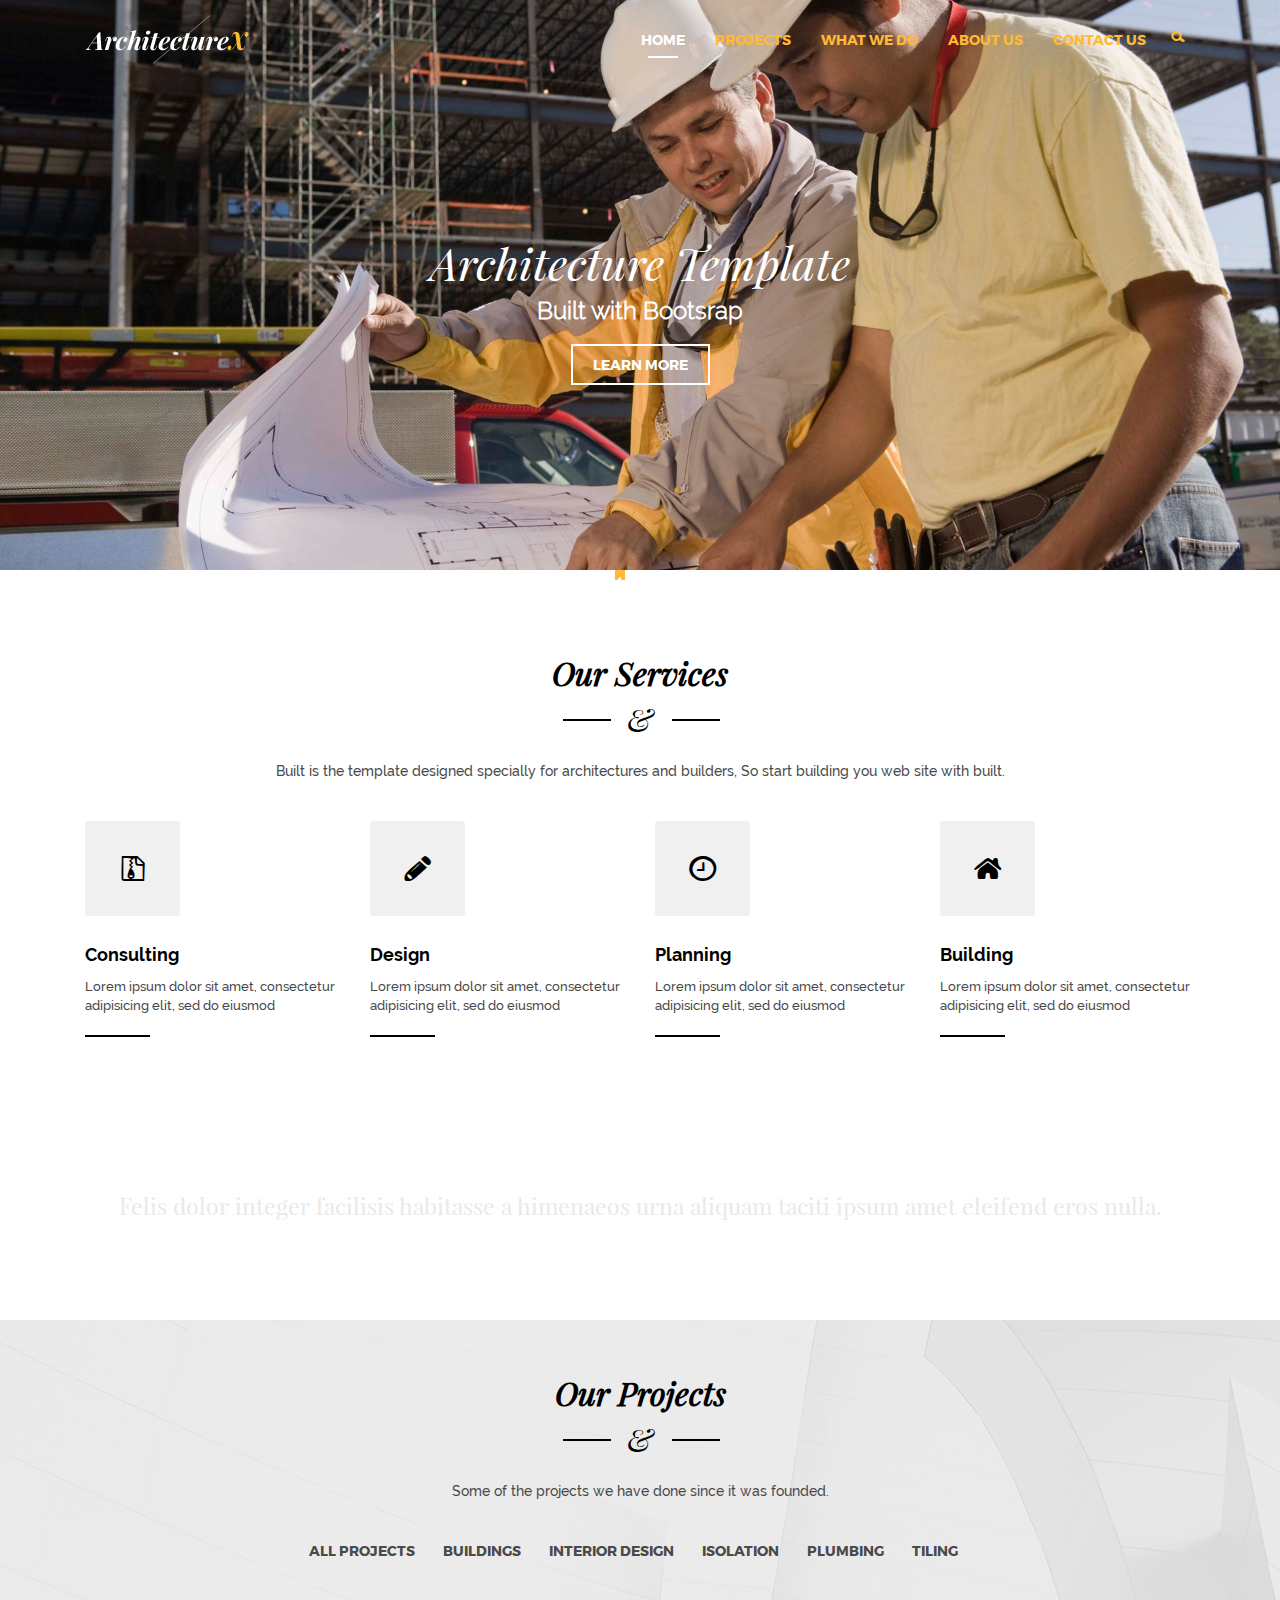
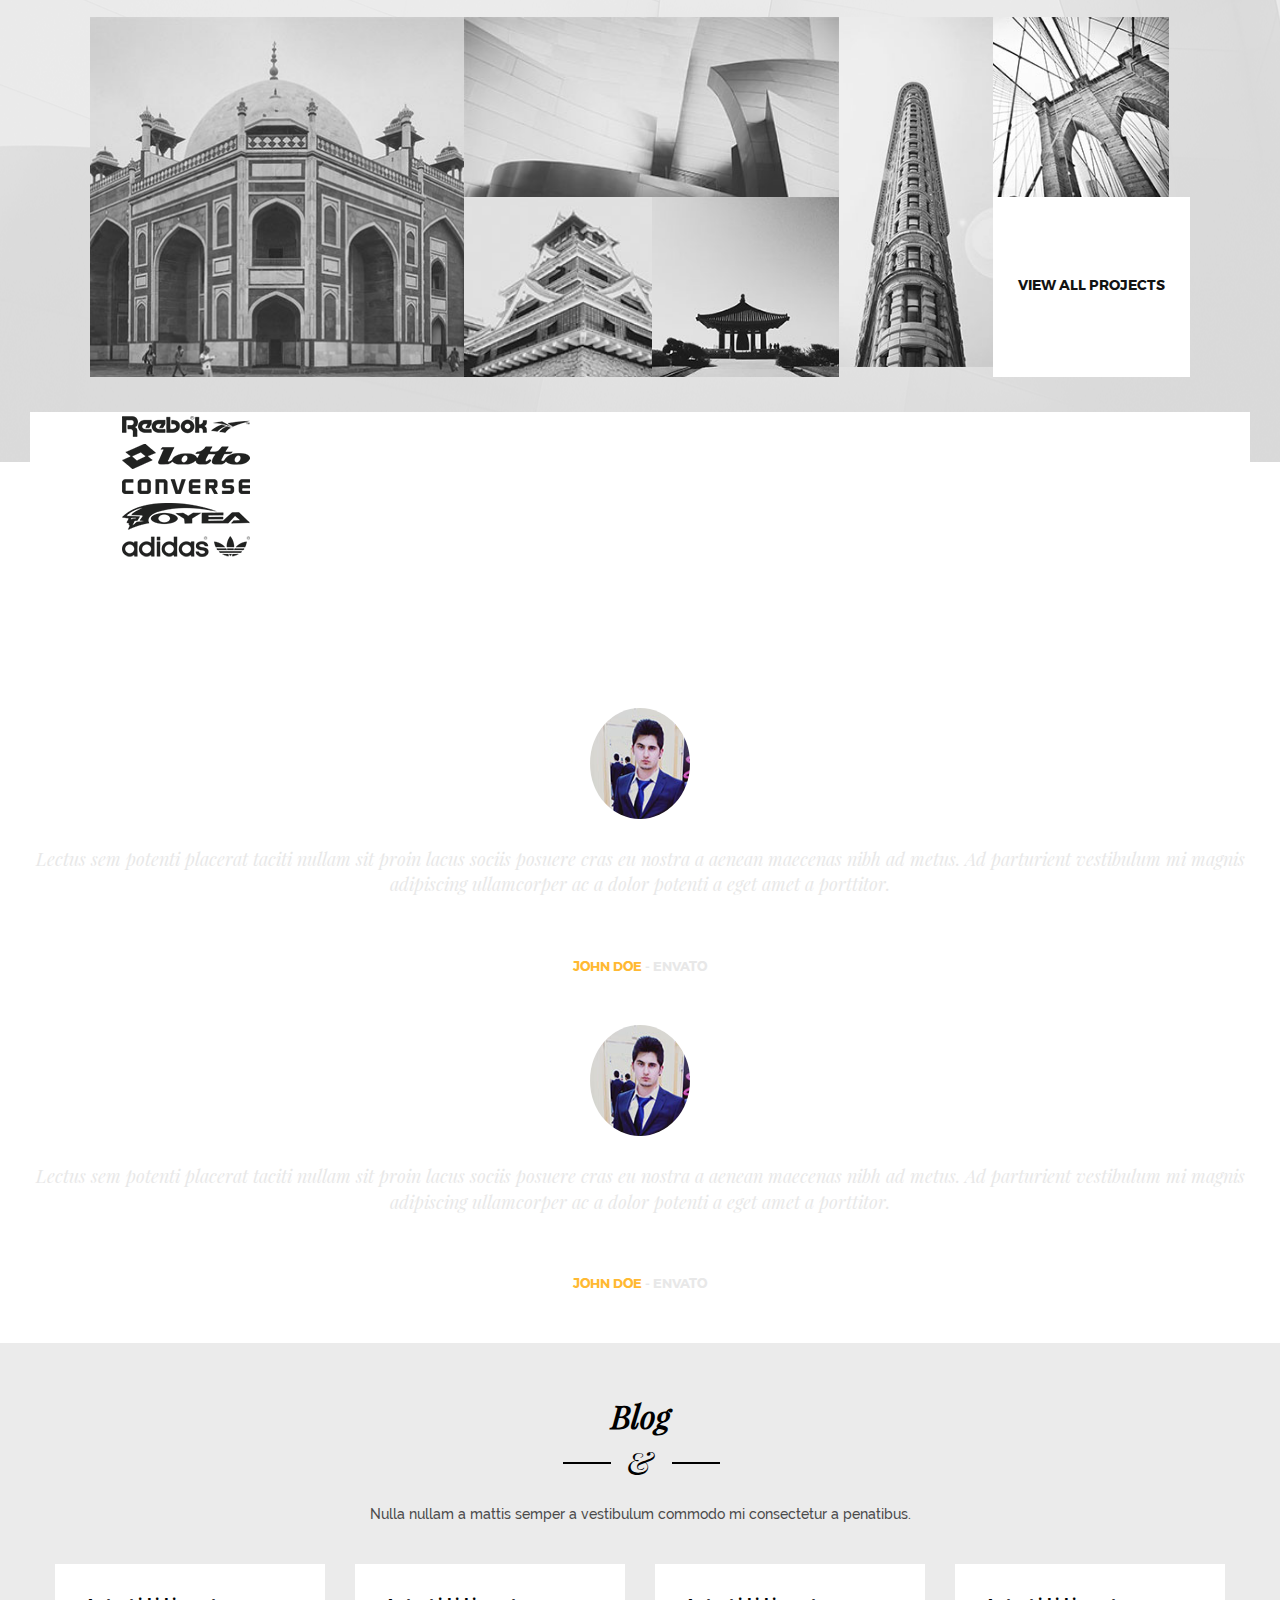
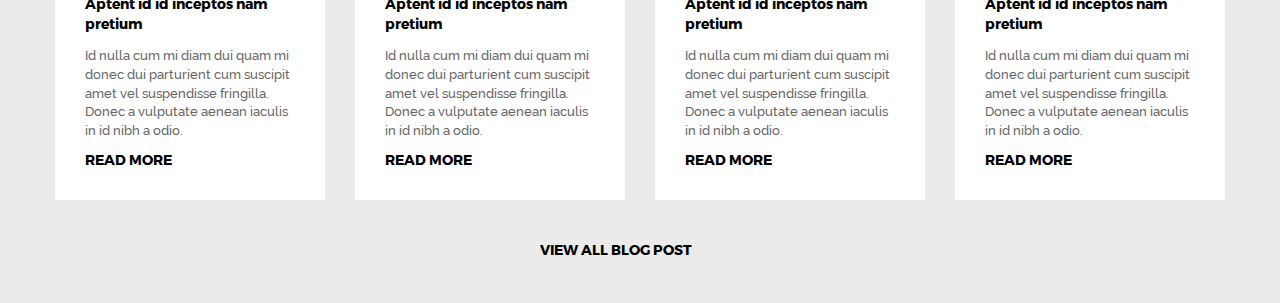
==== commit d3916af7: "Section BLOG Ready" ====
--- a/index.html
+++ b/index.html
@@ -407,7 +407,7 @@
 					    <li><a href="#"><img src="img/lotto.png" /></a></li>    
 					    <li><a href="#"><img src="img/converse.png" /></a></li>     
 					    <li><a href="#"><img src="img/oyea.png" /></a></li> 
-					    <li><a href="#"><img src="img/adidas.png" /></a></li>                               
+					    <li><a href="#"><img src="img/adidas.png" /></a></li>                   
 					</ul>
 				</div>
 			</div>	
@@ -417,30 +417,71 @@
 		<div class="mx-reviews-wrap">
 			<h2 itemprop="alternateName">What They Say</h2>
 			<span>&</span>
-			<div class="owl-carousel">					
+			<div class="owl-carousel" itemscope itemtype="http://schema.org/Person">					
 				<div class="item">
 					<div class="mx-reviews-photo">
-						<img src="img/photo-review.jpg" alt="" />
+						<img src="img/photo-review.jpg" alt="" itemprop="image"/>
 					</div>
 					<p>Lectus sem potenti placerat taciti nullam sit proin lacus sociis posuere cras eu nostra a aenean maecenas nibh ad metus. Ad parturient vestibulum mi magnis adipiscing ullamcorper ac a dolor potenti a eget amet a porttitor.</p>
 					<span></span>
-					<h4><a href="#">JOHN DOE <span>- ENVATO</span></a></h4>
+					<h4 itemprop="name"><a href="#" itemprop="url">JOHN DOE <span>- ENVATO</span></a></h4>
 				</div>
 				<div class="item">
 					<div class="mx-reviews-photo">
-						<img src="img/photo-review.jpg" alt="" />
+						<img src="img/photo-review.jpg" alt="" itemprop="image"/>
 					</div>
 					<p>Lectus sem potenti placerat taciti nullam sit proin lacus sociis posuere cras eu nostra a aenean maecenas nibh ad metus. Ad parturient vestibulum mi magnis adipiscing ullamcorper ac a dolor potenti a eget amet a porttitor.</p>
 					<span></span>
-					<h4>JOHN DOE <span>- ENVATO</span></h4>
+					<h4 itemprop="name"><a href="#" itemprop="url">JOHN DOE <span>- ENVATO</span></a></h4>
 				</div>
 			</div>
 		</div>
 	</div>
 </section>
 
-d<br/>d<br/>d<br/>d<br/>dd<br/>
-
+<!-- blog -->
+<section class="conteiner-horisontal">
+	<div class="horisontal-line mx-blog-bg">
+		<div class="conteiner-center mx-blog-wrap" itemscope itemtype="https://schema.org/Blog">
+			<h3 itemprop="alternateName">Blog</h3>
+			<span>&</span>
+			<p itemprop="about">Nulla nullam a mattis semper a vestibulum commodo mi consectetur a penatibus.</p>
+			<div class="row">
+				<div class="col-md-3 col-sm-6 col-xs-12">
+					<div class="mx-blog-content">
+						<h2 itemprop="headline"><a href="#" itemprop="url">Aptent id id inceptos nam pretium</a></h2>
+						<p itemprop="exampleOfWork">Id nulla cum mi diam dui quam mi donec dui parturient cum suscipit amet vel suspendisse fringilla. Donec a vulputate aenean iaculis in id nibh a odio.</p>
+						<span><a href="#" itemprop="url">READ MORE</a></span>				
+					</div>
+				</div>
+				<div class="col-md-3 col-sm-6 col-xs-12">
+					<div class="mx-blog-content">
+						<h2 itemprop="headline"><a href="#" itemprop="url">Aptent id id inceptos nam pretium</a></h2>
+						<p itemprop="exampleOfWork">Id nulla cum mi diam dui quam mi donec dui parturient cum suscipit amet vel suspendisse fringilla. Donec a vulputate aenean iaculis in id nibh a odio.</p>
+						<span><a href="#" itemprop="url">READ MORE</a></span>				
+					</div>
+				</div>
+				<div class="col-md-3 col-sm-6 col-xs-12">
+					<div class="mx-blog-content">
+						<h2 itemprop="headline"><a href="#" itemprop="url">Aptent id id inceptos nam pretium</a></h2>
+						<p itemprop="exampleOfWork">Id nulla cum mi diam dui quam mi donec dui parturient cum suscipit amet vel suspendisse fringilla. Donec a vulputate aenean iaculis in id nibh a odio.</p>
+						<span><a href="#" itemprop="url">READ MORE</a></span>				
+					</div>
+				</div>
+				<div class="col-md-3 col-sm-6 col-xs-12">
+					<div class="mx-blog-content">
+						<h2 itemprop="headline"><a href="#" itemprop="url">Aptent id id inceptos nam pretium</a></h2>
+						<p itemprop="exampleOfWork">Id nulla cum mi diam dui quam mi donec dui parturient cum suscipit amet vel suspendisse fringilla. Donec a vulputate aenean iaculis in id nibh a odio.</p>
+						<span><a href="#" itemprop="url">READ MORE</a></span>				
+					</div>
+				</div>
+				<div class="col-md-12 col-sm-12 col-xs-12">
+					<div class="mx-view-all-blog-post"><a href="#" itemprop="url"><span>VIEW ALL BLOG POST</span><span><i class="arrow-linck arr-lin-arrow"></i></span></a></div>
+				</div>
+			</div>
+		</div>
+	</div>
+</section>
 
 <script type="text/javascript" src="js/jquery-1.11.3.js"></script>
 <!--[if gt IE 6]>	
--- a/css/style.css
+++ b/css/style.css
@@ -982,8 +982,8 @@
               position: absolute;
               display: block;
               width: 100%;
-              height: 300px;
-              top: -50px;
+              height: 100%;
+              top: 0px;
               background-color: #ffb932; }
             .mx-our-projects-wrap .mx-our-projects-center .mx-ready-projects .mx-ready-projects-two-pattern-wrap .mx-ready-projects-two-colect-pro .mx-ready-projects-all:hover a > h4 > span {
               position: absolute;
@@ -1423,6 +1423,100 @@
     .owl-carousel .owl-next:hover {
       background-position: -12px -23.5px; }
 
+/* blog */
+.mx-blog-bg {
+  width: 100%;
+  min-height: 560px;
+  display: block;
+  background-color: #ebebeb; }
+  .mx-blog-bg .mx-blog-wrap {
+    width: 95%;
+    display: table;
+    margin: 0px auto;
+    padding-bottom: 35px; }
+    .mx-blog-bg .mx-blog-wrap > h3 {
+      width: 100%;
+      font-family: "PlayfairDisplay-Italic";
+      text-align: center;
+      font-size: 32px;
+      margin-top: 50px; }
+    .mx-blog-bg .mx-blog-wrap > span {
+      width: 31px;
+      font-family: "PlayfairDisplay-Italic";
+      text-align: center;
+      font-size: 32px;
+      display: block;
+      margin: 0px auto; }
+      .mx-blog-bg .mx-blog-wrap > span::after {
+        position: absolute;
+        width: 50px;
+        height: 4px;
+        content: "";
+        margin: 22px 0px 0px -90px;
+        background-image: url(../img/line.png);
+        background-repeat: no-repeat; }
+      .mx-blog-bg .mx-blog-wrap > span::before {
+        position: absolute;
+        width: 50px;
+        height: 4px;
+        content: "";
+        margin: 22px 0px 0px 45px;
+        background-image: url(../img/line.png);
+        background-repeat: no-repeat; }
+    .mx-blog-bg .mx-blog-wrap > p {
+      font-size: 14px;
+      color: #4a4a4a;
+      text-align: center;
+      display: block;
+      margin: 20px 15px; }
+
+.mx-blog-content {
+  width: 100%;
+  display: block;
+  background-color: #ffffff;
+  padding: 30px;
+  margin-top: 20px; }
+  .mx-blog-content > h2 a {
+    font-family: "Montserrat-Bold";
+    font-size: 14px;
+    color: #000000; }
+    .mx-blog-content > h2 a:hover {
+      color: #ffb932; }
+  .mx-blog-content > p {
+    font-family: "Raleway-Medium";
+    font-size: 13px;
+    color: #656565; }
+  .mx-blog-content > span {
+    display: block;
+    margin-top: -10px; }
+    .mx-blog-content > span a {
+      font-family: "Montserrat-Bold";
+      font-size: 14px;
+      color: #000000; }
+      .mx-blog-content > span a:hover {
+        color: #ffb932; }
+
+.mx-view-all-blog-post {
+  width: 200px;
+  display: block;
+  text-align: center;
+  margin: 40px auto; }
+  .mx-view-all-blog-post > a span {
+    font-family: "Montserrat-Bold";
+    font-size: 14px;
+    display: block;
+    float: left;
+    color: #000000; }
+    .mx-view-all-blog-post > a span > i {
+      margin-left: 10px;
+      font-size: 14px;
+      color: #000000; }
+  .mx-view-all-blog-post > a:hover > span {
+    color: #ffb932; }
+    .mx-view-all-blog-post > a:hover > span > i {
+      color: #ffb932;
+      margin-left: 15px; }
+
 /* footer */
 
 /*# sourceMappingURL=style.css.map */
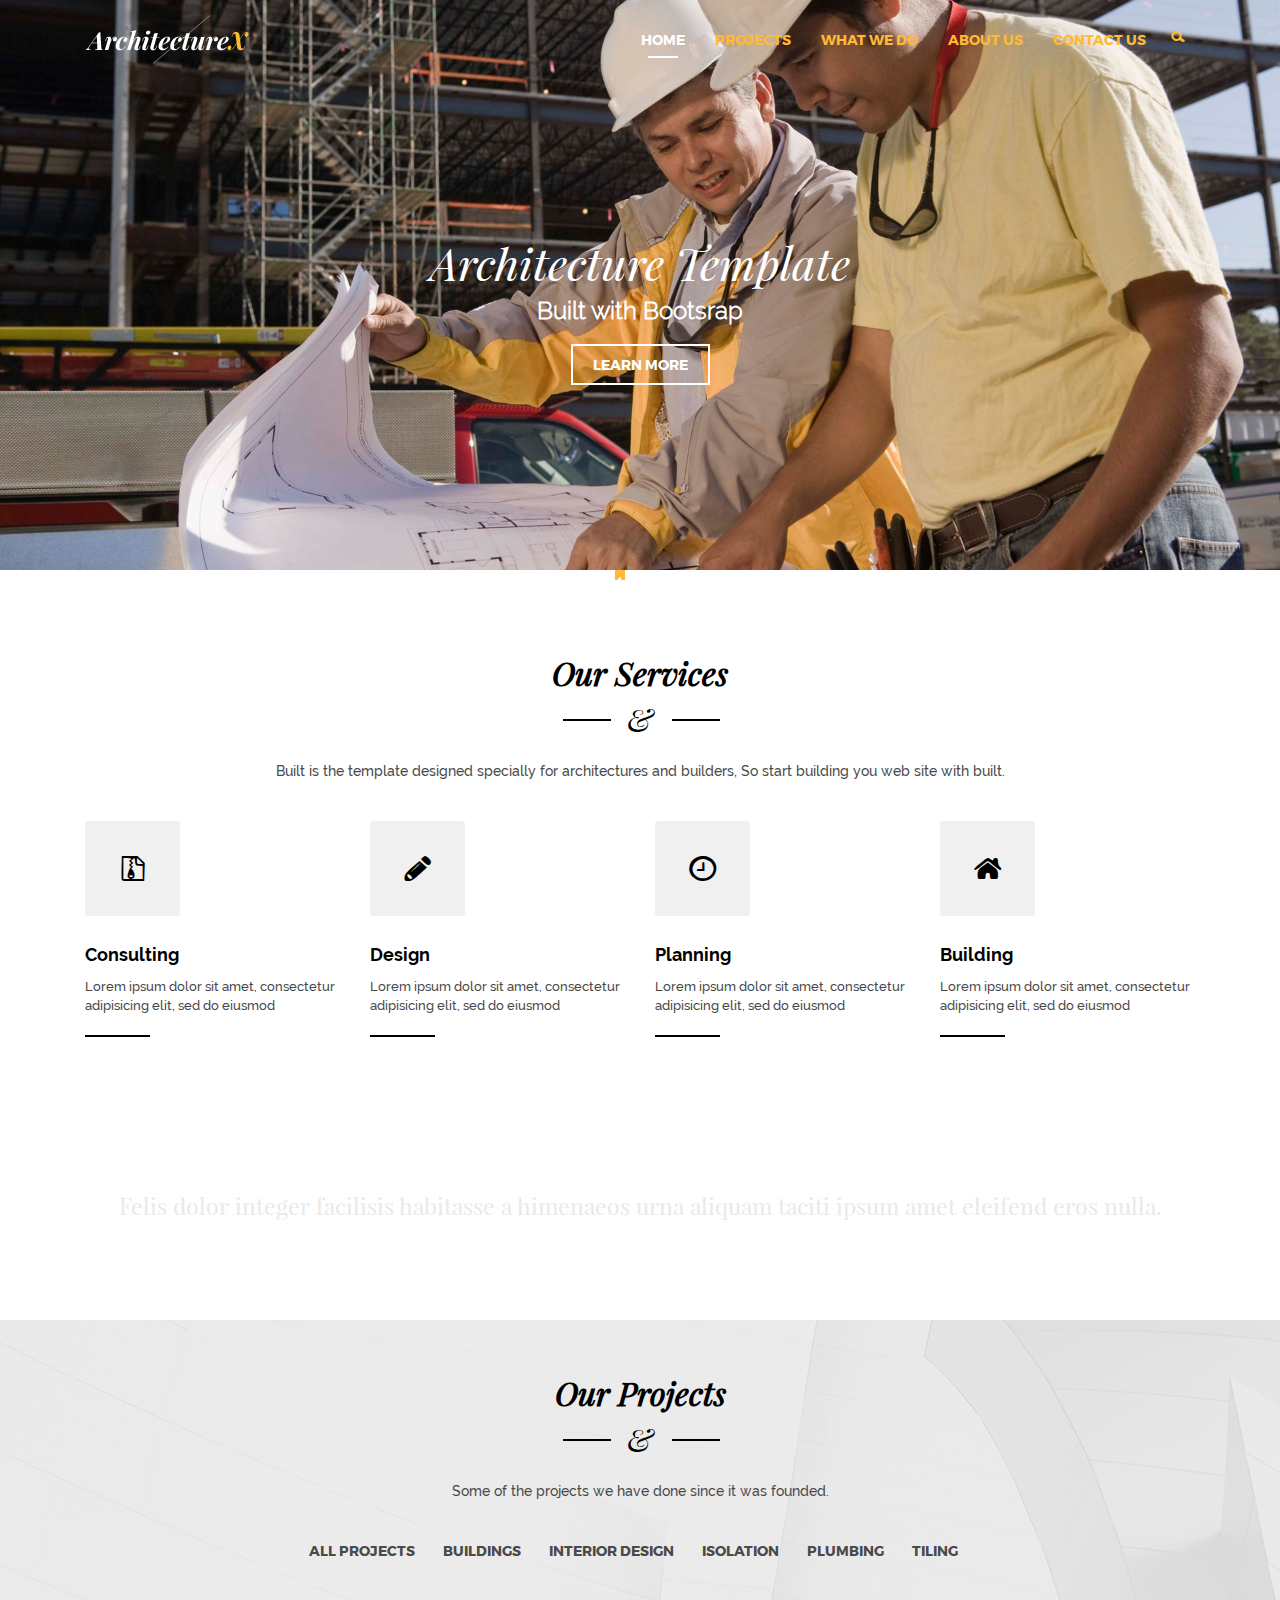
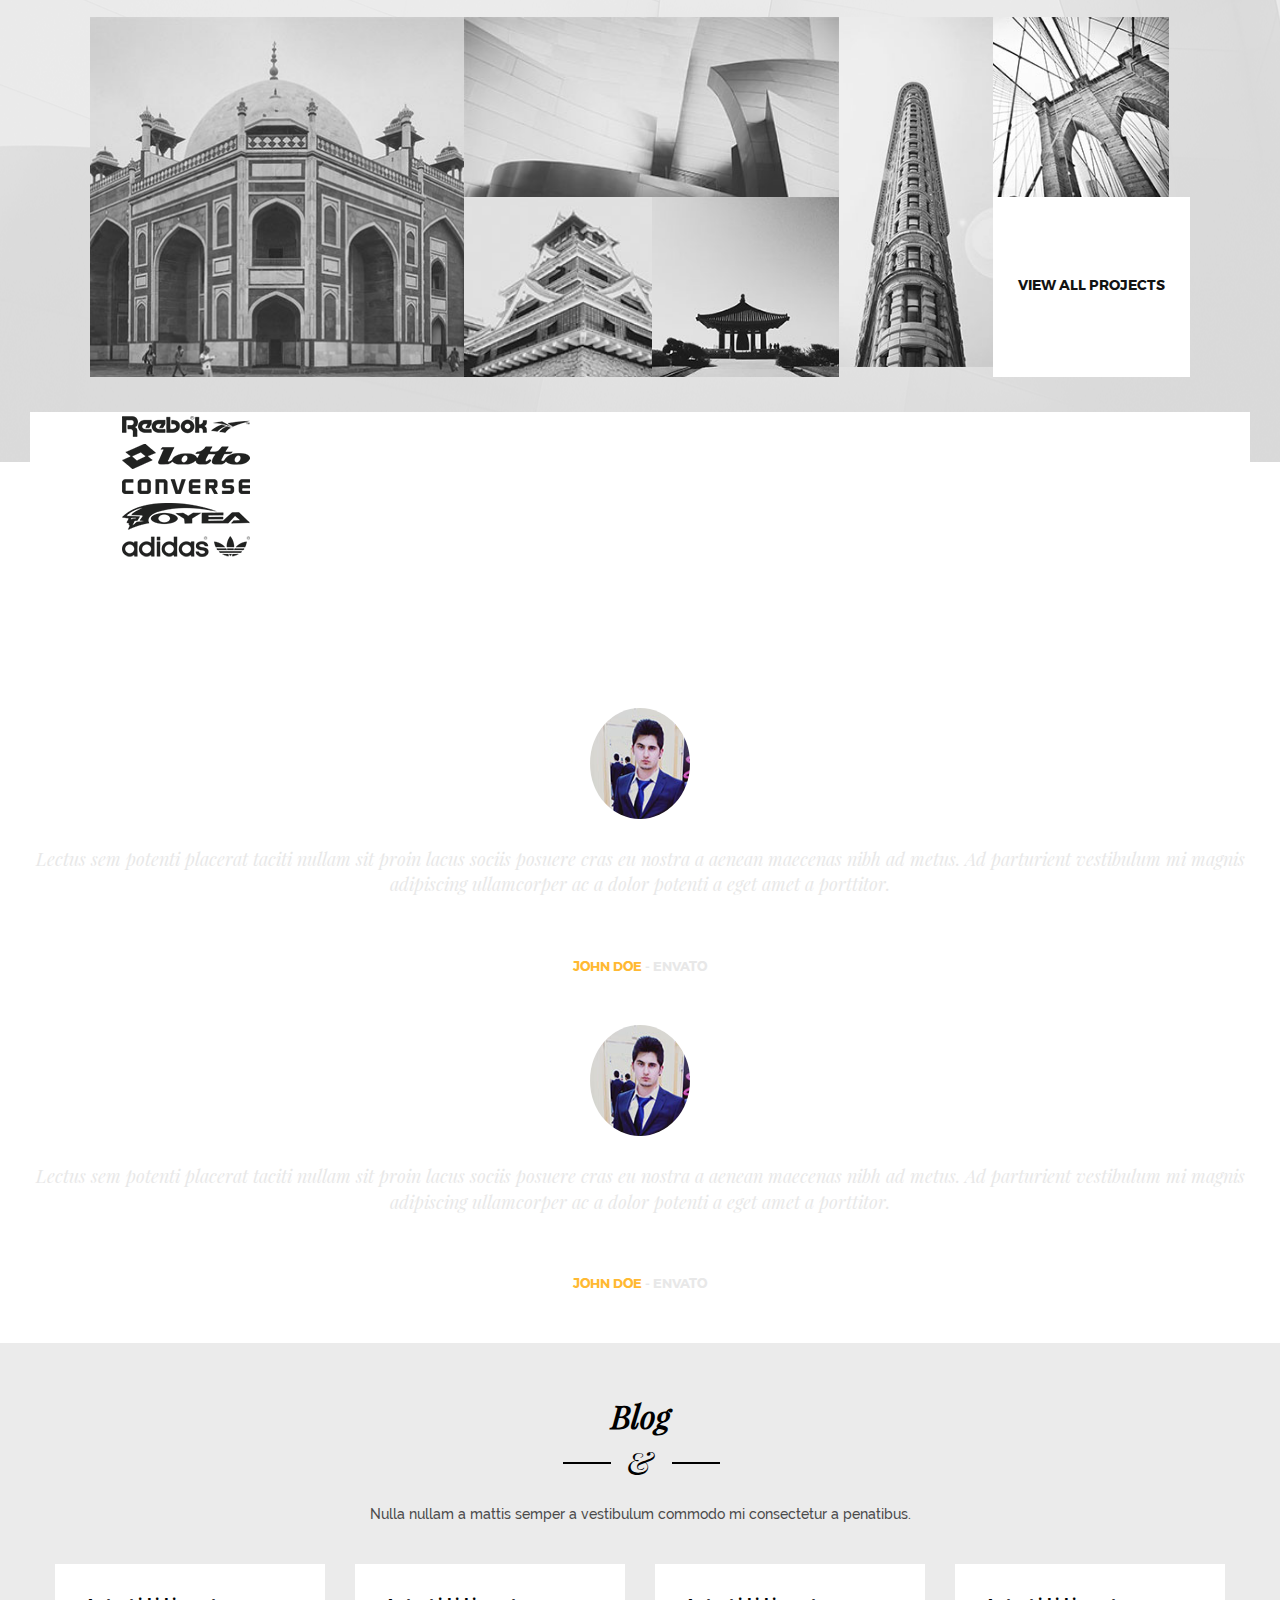
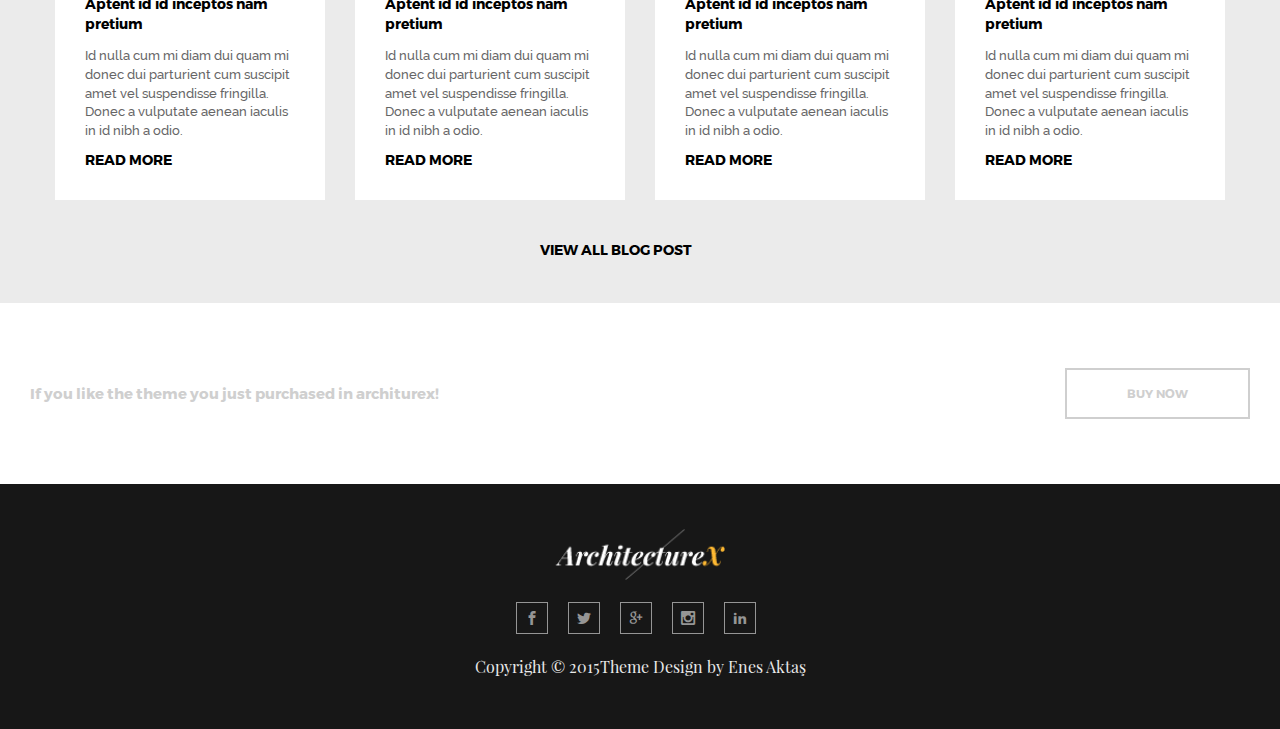
==== commit d818a31a: "Page ready and works in IE8." ====
--- a/index.html
+++ b/index.html
@@ -1,10 +1,14 @@
 <!--
-* ############################################
-* # Author: Marko Maksym                     #
-* # Project name: Architecture Template      #
-* # Date of creation:                        #
-* # Last Modified:                           #
-* ############################################
+* ###################################################
+* #                                                 #
+* #    Author: Marko Maksym                         #
+* M    WebSite: http://blognauki.in.ua/my-works/    M
+* #    Project name: Architecture Template          #  
+* #    PSD: https://designsmaz.com                  #
+* X    Date of creation: 08.04.2016                 X
+* #    Last Modified:                               #
+* #                                                 #
+* ###################################################
 -->
 <!DOCTYPE HTML PUBLIC "-//W3C//DTD HTML 4.0 Transitional//EN">
 <html>
@@ -32,6 +36,7 @@
 	<link rel="stylesheet" type="text/css" href="fonts/icons/stylesheet.css"/>
 	<link rel="stylesheet" type="text/css" href="fonts/menu-button/stylesheet.css"/>
 	<link rel="stylesheet" type="text/css" href="fonts/arrow-linck/stylesheet.css"/>
+	<link rel="stylesheet" type="text/css" href="fonts/social/style.css"/>
 	
 	<!-- Styles carousel-->
 	<link rel="stylesheet" href="add/carousel_Touch/prrple.slider.css" type="text/css">
@@ -42,7 +47,6 @@
 	<!-- Owl carousel -->
 	<link rel="stylesheet" href="add/owl-carousel/owl.carousel.css">	
 		
-	<script type="text/javascript" src="add/respond.min.js"></script>	
 	<link rel="stylesheet" type="text/css" href="css/style.css"/>		
 
 	<!--[if gt IE 6]>			
@@ -157,7 +161,12 @@
 				<div class="col-md-3 col-sm-3 col-xs-12">
 					<a itemprop="url" href="#">
 						<article>
-							<div><i class="arhci-fonts a-f-zip"></i></div>
+							<div>
+								<!--[if gt IE 6]>
+									<span class="mx-ie-a-f-zip"></span>
+								<![endif]-->
+								<i class="arhci-fonts a-f-zip"></i>
+							</div>
 							<h3 itemprop="ServiceType">Consulting</h3>
 							<p itemprop="description">Lorem ipsum dolor sit amet, consectetur adipisicing elit, sed do eiusmod</p>
 							<span></span>
@@ -167,7 +176,12 @@
 				<div class="col-md-3 col-sm-3 col-xs-12">
 					<a itemprop="url" href="#">
 						<article>
-							<div><i class="arhci-fonts a-f-pencil"></i></div>
+							<div>
+								<!--[if gt IE 6]>
+									<span class="mx-ie-a-f-pencil"></span>
+								<![endif]-->
+								<i class="arhci-fonts a-f-pencil"></i>
+							</div>
 							<h3 itemprop="ServiceType">Design</h3>
 							<p itemprop="description">Lorem ipsum dolor sit amet, consectetur adipisicing elit, sed do eiusmod</p>
 							<span></span>
@@ -177,7 +191,12 @@
 				<div class="col-md-3 col-sm-3 col-xs-12">
 					<a itemprop="url" href="#">
 						<article>
-							<div><i class="arhci-fonts a-f-clock"></i></div>
+							<div>
+								<!--[if gt IE 6]>
+									<span class="mx-ie-a-f-clock"></span>
+								<![endif]-->
+								<i class="arhci-fonts a-f-clock"></i>
+							</div>
 							<h3 itemprop="ServiceType">Planning</h3>
 							<p itemprop="description">Lorem ipsum dolor sit amet, consectetur adipisicing elit, sed do eiusmod</p>
 							<span></span>
@@ -187,7 +206,12 @@
 				<div class="col-md-3 col-sm-3 col-xs-12">
 					<a itemprop="url" href="#">
 						<article>
-							<div><i class="arhci-fonts a-f-house"></i></div>
+							<div>
+								<!--[if gt IE 6]>
+									<span class="mx-ie-a-f-house"></span>
+								<![endif]-->
+								<i class="arhci-fonts a-f-house"></i>
+							</div>
 							<h3 itemprop="ServiceType">Building</h3>
 							<p itemprop="description">Lorem ipsum dolor sit amet, consectetur adipisicing elit, sed do eiusmod</p>
 							<span></span>
@@ -241,32 +265,10 @@
 					</ul>
 				</div>
 			</nav>
-			<section class="conteiner-center mx-ready-projects" itemscope itemtype="https://schema.org/Product">
-				<div class="mx-ready-projects-one-pattern-wrap">
-					<div class="mx-ready-projects-big">
-						<div class="mx-ready-projects-hover">
-							<div class="mx-ready-projects-hover-title">
-								<h3 itemprop="name"><a href="#" itemprop="url">CREATIVE BUILDINGS</a></h3>
-								<h4 itemprop="description">Interior Design, Buildings</h4>
-								<span></span>
-							</div>
-							<div class="mx-ready-projects-hover-button">	
-								<a href="img/our_project6.jpg" title="CREATIVE BUILDINGS">	
-									<span>
-										<i class="arhci-fonts a-f-mag_glass"></i>
-									</span>
-								</a>	
-								<a href="#">	
-									<span>
-										<i class="arrow-linck arr-lin-linck"></i>
-									</span>
-								</a>	
-							</div>
-						</div>
-						<img src="img/our_project6.jpg" alt="" itemprop="image"/>
-					</div>
-					<div class="mx-ready-projects-colect-pro">
-						<div class="mx-ready-projects-colect-pro1">
+			<div class="conteiner-center">
+																				<section class="mx-ready-projects" itemscope itemtype="https://schema.org/Product">
+					<div class="mx-ready-projects-one-pattern-wrap">
+						<div class="mx-ready-projects-big">
 							<div class="mx-ready-projects-hover">
 								<div class="mx-ready-projects-hover-title">
 									<h3 itemprop="name"><a href="#" itemprop="url">CREATIVE BUILDINGS</a></h3>
@@ -274,123 +276,185 @@
 									<span></span>
 								</div>
 								<div class="mx-ready-projects-hover-button">	
-									<a href="img/our_project5.jpg" title="CREATIVE BUILDINGS">	
+									<a href="img/our_project6.jpg" title="CREATIVE BUILDINGS">	
 										<span>
+											<!--[if gt IE 6]>
+												<span class="mx-ie-a-f-mag_glass"></span>
+											<![endif]-->
 											<i class="arhci-fonts a-f-mag_glass"></i>
 										</span>
 									</a>	
 									<a href="#">	
 										<span>
+											<!--[if gt IE 6]>
+												<span class="mx-ie-linck"></span>
+											<![endif]-->
 											<i class="arrow-linck arr-lin-linck"></i>
 										</span>
 									</a>	
 								</div>
 							</div>
-							<img src="img/our_project5.jpg" alt="" itemprop="image"/>
+							<img src="img/our_project6.jpg" alt="" itemprop="image"/>
 						</div>
-						<div class="mx-ready-projects-colect-pro2">
+						<div class="mx-ready-projects-colect-pro">
+							<div class="mx-ready-projects-colect-pro1">
+								<div class="mx-ready-projects-hover">
+									<div class="mx-ready-projects-hover-title">
+										<h3 itemprop="name"><a href="#" itemprop="url">CREATIVE BUILDINGS</a></h3>
+										<h4 itemprop="description">Interior Design, Buildings</h4>
+										<span></span>
+									</div>
+									<div class="mx-ready-projects-hover-button">	
+										<a href="img/our_project5.jpg" title="CREATIVE BUILDINGS">	
+											<span>
+												<!--[if gt IE 6]>
+													<span class="mx-ie-a-f-mag_glass"></span>
+												<![endif]-->
+												<i class="arhci-fonts a-f-mag_glass"></i>
+											</span>
+										</a>	
+										<a href="#">	
+											<span>
+												<!--[if gt IE 6]>
+													<span class="mx-ie-linck"></span>
+												<![endif]-->
+												<i class="arrow-linck arr-lin-linck"></i>
+											</span>
+										</a>	
+									</div>
+								</div>
+								<img src="img/our_project5.jpg" alt="" itemprop="image"/>
+							</div>
+							<div class="mx-ready-projects-colect-pro2">
+								<div class="mx-ready-projects-hover mx-small-block">
+									<div class="mx-ready-projects-hover-title">
+										<h3 itemprop="name"><a href="#" itemprop="url">CREATIVE BUILDINGS</a></h3>
+										<h4 itemprop="description">Interior Design, Buildings</h4>
+										<span></span>
+									</div>
+									<div class="mx-ready-projects-hover-button">	
+										<a href="img/our_project4.jpg" title="CREATIVE BUILDINGS">	
+											<span>
+												<!--[if gt IE 6]>
+													<span class="mx-ie-a-f-mag_glass"></span>
+												<![endif]-->
+												<i class="arhci-fonts a-f-mag_glass"></i>
+											</span>
+										</a>	
+										<a href="#">	
+											<span>
+												<!--[if gt IE 6]>
+													<span class="mx-ie-linck"></span>
+												<![endif]-->
+												<i class="arrow-linck arr-lin-linck"></i>
+											</span>
+										</a>	
+									</div>
+								</div>
+								<img src="img/our_project4.jpg" alt="" itemprop="image"/>
+							</div>
+							<div class="mx-ready-projects-colect-pro3">
+								<div class="mx-ready-projects-hover mx-small-block">
+									<div class="mx-ready-projects-hover-title">
+										<h3 itemprop="name"><a href="#" itemprop="url">CREATIVE BUILDINGS</a></h3>
+										<h4 itemprop="description">Interior Design, Buildings</h4>
+										<span></span>
+									</div>
+									<div class="mx-ready-projects-hover-button">	
+										<a href="img/our_project3.jpg" title="CREATIVE BUILDINGS">	
+											<span>
+												<!--[if gt IE 6]>
+													<span class="mx-ie-a-f-mag_glass"></span>
+												<![endif]-->
+												<i class="arhci-fonts a-f-mag_glass"></i>
+											</span>
+										</a>	
+										<a href="#">	
+											<span>
+												<!--[if gt IE 6]>
+													<span class="mx-ie-linck"></span>
+												<![endif]-->
+												<i class="arrow-linck arr-lin-linck"></i>
+											</span>
+										</a>	
+									</div>
+								</div>
+								<img src="img/our_project3.jpg" alt="" itemprop="image"/>
+							</div>						
+						</div>
+					</div>
+					<div class="mx-ready-projects-two-pattern-wrap">
+						<div class="mx-ready-projects-two-big">
 							<div class="mx-ready-projects-hover mx-small-block">
-								<div class="mx-ready-projects-hover-title">
-									<h3 itemprop="name"><a href="#" itemprop="url">CREATIVE BUILDINGS</a></h3>
-									<h4 itemprop="description">Interior Design, Buildings</h4>
-									<span></span>
+									<div class="mx-ready-projects-hover-title">
+										<h3 itemprop="name"><a href="#" itemprop="url">CREATIVE BUILDINGS</a></h3>
+										<h4 itemprop="description">Interior Design, Buildings</h4>
+										<span></span>
+									</div>
+									<div class="mx-ready-projects-hover-button">	
+										<a href="img/our_project2.jpg" title="CREATIVE BUILDINGS">	
+											<span>
+												<!--[if gt IE 6]>
+													<span class="mx-ie-a-f-mag_glass"></span>
+												<![endif]-->
+												<i class="arhci-fonts a-f-mag_glass"></i>
+											</span>
+										</a>	
+										<a href="#">	
+											<span>
+												<!--[if gt IE 6]>
+													<span class="mx-ie-linck"></span>
+												<![endif]-->
+												<i class="arrow-linck arr-lin-linck"></i>
+											</span>
+										</a>	
+									</div>
 								</div>
-								<div class="mx-ready-projects-hover-button">	
-									<a href="img/our_project4.jpg" title="CREATIVE BUILDINGS">	
-										<span>
-											<i class="arhci-fonts a-f-mag_glass"></i>
-										</span>
-									</a>	
-									<a href="#">	
-										<span>
-											<i class="arrow-linck arr-lin-linck"></i>
-										</span>
-									</a>	
+							<img src="img/our_project2.jpg" alt="" itemprop="image"/>
+						</div>
+						<div class="mx-ready-projects-two-colect-pro">
+							<div class="mx-ready-projects-two-colect-pro1">
+								<div class="mx-ready-projects-hover mx-small-block">
+									<div class="mx-ready-projects-hover-title">
+										<h3 itemprop="name"><a href="#" itemprop="url">CREATIVE BUILDINGS</a></h3>
+										<h4 itemprop="description">Interior Design, Buildings</h4>
+										<span></span>
+									</div>
+									<div class="mx-ready-projects-hover-button">	
+										<a href="img/our_project1.jpg" title="CREATIVE BUILDINGS">	
+											<span>
+												<!--[if gt IE 6]>
+													<span class="mx-ie-a-f-mag_glass"></span>
+												<![endif]-->
+												<i class="arhci-fonts a-f-mag_glass"></i>
+											</span>
+										</a>	
+										<a href="#">	
+											<span>
+												<!--[if gt IE 6]>
+													<span class="mx-ie-linck"></span>
+												<![endif]-->
+												<i class="arrow-linck arr-lin-linck"></i>
+											</span>
+										</a>	
+									</div>
 								</div>
-							</div>
-							<img src="img/our_project4.jpg" alt="" itemprop="image"/>
-						</div>
-						<div class="mx-ready-projects-colect-pro3">
-							<div class="mx-ready-projects-hover mx-small-block">
-								<div class="mx-ready-projects-hover-title">
-									<h3 itemprop="name"><a href="#" itemprop="url">CREATIVE BUILDINGS</a></h3>
-									<h4 itemprop="description">Interior Design, Buildings</h4>
-									<span></span>
-								</div>
-								<div class="mx-ready-projects-hover-button">	
-									<a href="img/our_project3.jpg" title="CREATIVE BUILDINGS">	
-										<span>
-											<i class="arhci-fonts a-f-mag_glass"></i>
-										</span>
-									</a>	
-									<a href="#">	
-										<span>
-											<i class="arrow-linck arr-lin-linck"></i>
-										</span>
-									</a>	
-								</div>
-							</div>
-							<img src="img/our_project3.jpg" alt="" itemprop="image"/>
-						</div>						
-					</div>
-				</div>
-				<div class="mx-ready-projects-two-pattern-wrap">
-					<div class="mx-ready-projects-two-big">
-						<div class="mx-ready-projects-hover mx-small-block">
-								<div class="mx-ready-projects-hover-title">
-									<h3 itemprop="name"><a href="#" itemprop="url">CREATIVE BUILDINGS</a></h3>
-									<h4 itemprop="description">Interior Design, Buildings</h4>
-									<span></span>
-								</div>
-								<div class="mx-ready-projects-hover-button">	
-									<a href="img/our_project2.jpg" title="CREATIVE BUILDINGS">	
-										<span>
-											<i class="arhci-fonts a-f-mag_glass"></i>
-										</span>
-									</a>	
-									<a href="#">	
-										<span>
-											<i class="arrow-linck arr-lin-linck"></i>
-										</span>
-									</a>	
-								</div>
-							</div>
-						<img src="img/our_project2.jpg" alt="" itemprop="image"/>
-					</div>
-					<div class="mx-ready-projects-two-colect-pro">
-						<div class="mx-ready-projects-two-colect-pro1">
-							<div class="mx-ready-projects-hover mx-small-block">
-								<div class="mx-ready-projects-hover-title">
-									<h3 itemprop="name"><a href="#" itemprop="url">CREATIVE BUILDINGS</a></h3>
-									<h4 itemprop="description">Interior Design, Buildings</h4>
-									<span></span>
-								</div>
-								<div class="mx-ready-projects-hover-button">	
-									<a href="img/our_project1.jpg" title="CREATIVE BUILDINGS">	
-										<span>
-											<i class="arhci-fonts a-f-mag_glass"></i>
-										</span>
-									</a>	
-									<a href="#">	
-										<span>
-											<i class="arrow-linck arr-lin-linck"></i>
-										</span>
-									</a>	
-								</div>
-							</div>
-							<img src="img/our_project1.jpg" alt=""  itemprop="image"/>
-						</div>
-						<div class="mx-ready-projects-all">
-							<a href="#" itemprop="sameAs">
-								<div class="mx-ready-projects-all-hover"></div>
-								<h4>VIEW ALL PROJECTS<span></span></h4>
-								<i class="arrow-linck arr-lin-arrow"></i>		
-							</a>	
-						</div>
-					</div>					
-				</div>
-				
-			</section>
+								<img src="img/our_project1.jpg" alt=""  itemprop="image"/>
+							</div>
+							<div class="mx-ready-projects-all">
+								<a href="#" itemprop="sameAs">
+									<div class="mx-ready-projects-all-hover"></div>
+									<h4>VIEW ALL PROJECTS<span></span></h4>
+									<!--[if gt IE 6]>
+										<span class="mx-ie-lin-arrow"></span>
+									<![endif]-->
+									<i class="arrow-linck arr-lin-arrow"></i>		
+								</a>	
+							</div>
+						</div>					
+					</div>				
+				</section>
+			</div>
 		</div>
 	</div>	
 </section>
@@ -401,13 +465,13 @@
 		<!-- carousel -->
 		<div class="mx-what-they-say-corousel-box">	
 			<div class="mx-what-they-say-corousel-bg">	
-				<div class="mx-what-they-say-corousel">
-					<ul id="flexisel">
-					    <li><a href="#"><img src="img/reebok.png" /></a></li>
-					    <li><a href="#"><img src="img/lotto.png" /></a></li>    
-					    <li><a href="#"><img src="img/converse.png" /></a></li>     
-					    <li><a href="#"><img src="img/oyea.png" /></a></li> 
-					    <li><a href="#"><img src="img/adidas.png" /></a></li>                   
+				<div class="mx-what-they-say-corousel" itemscope itemtype="http://schema.org/ItemList">
+					<ul id="flexisel" itemprop="itemListElement" itemscope itemtype="http://schema.org/Product">
+					    <li><a href="#" itemprop="url"><img src="img/reebok.png" alt="Reebok" itemprop="image"/></a></li>
+					    <li><a href="#" itemprop="url"><img src="img/lotto.png" alt="Lotto" itemprop="image"/></a></li>    
+					    <li><a href="#" itemprop="url"><img src="img/converse.png" alt="Converse" itemprop="image"/></a></li>     
+					    <li><a href="#" itemprop="url"><img src="img/oyea.png" alt="OYEA" itemprop="image"/></a></li> 
+					    <li><a href="#" itemprop="url"><img src="img/adidas.png" alt="Adidas" itemprop="image"/></a></li>                   
 					</ul>
 				</div>
 			</div>	
@@ -448,32 +512,32 @@
 			<p itemprop="about">Nulla nullam a mattis semper a vestibulum commodo mi consectetur a penatibus.</p>
 			<div class="row">
 				<div class="col-md-3 col-sm-6 col-xs-12">
-					<div class="mx-blog-content">
+					<article class="mx-blog-content">
 						<h2 itemprop="headline"><a href="#" itemprop="url">Aptent id id inceptos nam pretium</a></h2>
 						<p itemprop="exampleOfWork">Id nulla cum mi diam dui quam mi donec dui parturient cum suscipit amet vel suspendisse fringilla. Donec a vulputate aenean iaculis in id nibh a odio.</p>
 						<span><a href="#" itemprop="url">READ MORE</a></span>				
-					</div>
+					</article>
 				</div>
 				<div class="col-md-3 col-sm-6 col-xs-12">
-					<div class="mx-blog-content">
+					<article class="mx-blog-content">
 						<h2 itemprop="headline"><a href="#" itemprop="url">Aptent id id inceptos nam pretium</a></h2>
 						<p itemprop="exampleOfWork">Id nulla cum mi diam dui quam mi donec dui parturient cum suscipit amet vel suspendisse fringilla. Donec a vulputate aenean iaculis in id nibh a odio.</p>
 						<span><a href="#" itemprop="url">READ MORE</a></span>				
-					</div>
+					</article>
 				</div>
 				<div class="col-md-3 col-sm-6 col-xs-12">
-					<div class="mx-blog-content">
+					<article class="mx-blog-content">
 						<h2 itemprop="headline"><a href="#" itemprop="url">Aptent id id inceptos nam pretium</a></h2>
 						<p itemprop="exampleOfWork">Id nulla cum mi diam dui quam mi donec dui parturient cum suscipit amet vel suspendisse fringilla. Donec a vulputate aenean iaculis in id nibh a odio.</p>
 						<span><a href="#" itemprop="url">READ MORE</a></span>				
-					</div>
+					</article>
 				</div>
 				<div class="col-md-3 col-sm-6 col-xs-12">
-					<div class="mx-blog-content">
+					<article class="mx-blog-content">
 						<h2 itemprop="headline"><a href="#" itemprop="url">Aptent id id inceptos nam pretium</a></h2>
 						<p itemprop="exampleOfWork">Id nulla cum mi diam dui quam mi donec dui parturient cum suscipit amet vel suspendisse fringilla. Donec a vulputate aenean iaculis in id nibh a odio.</p>
 						<span><a href="#" itemprop="url">READ MORE</a></span>				
-					</div>
+					</article>
 				</div>
 				<div class="col-md-12 col-sm-12 col-xs-12">
 					<div class="mx-view-all-blog-post"><a href="#" itemprop="url"><span>VIEW ALL BLOG POST</span><span><i class="arrow-linck arr-lin-arrow"></i></span></a></div>
@@ -483,11 +547,43 @@
 	</div>
 </section>
 
+<!-- paralax section two -->
+<section class="conteiner-horisontal">
+	<div class="horisontal-line mx-paralax-two-bg" data-stellar-background-ratio="0.1">
+		<h4>If you like the theme you just purchased in architurex!</h4>
+		<div>
+			<a href="#"><span>BUY NOW</span></a>
+		</div>
+	</div>
+</section>
+	
+<!-- footer -->
+<section class="conteiner-horisontal">
+	<div class="horisontal-line mx-footer-wrap">
+		<div class="mx-footer-logo">
+			<a href="#"><img src="img/logo.png" alt="" /></a>
+		</div>
+		<div class="mx-footer-social">
+			<ul>
+				<li><a href="#" itemprop="sameAs"><span><i class="icon-facebook"></i></span></a></li>
+				<li><a href="#" itemprop="sameAs"><span><i class="icon-twitter"></i></span></a></li>
+				<li><a href="#" itemprop="sameAs"><span><i class="icon-google"></i></span></a></li>
+				<li><a href="#" itemprop="sameAs"><span><i class="icon-instagram"></i></span></a></li>
+				<li><a href="#" itemprop="sameAs"><span><i class="icon-linkedin2"></i></span></a></li>
+			</ul>			
+		</div>
+		<div class="mx-copyright">
+			<p>Copyright © 2015Theme Design by Enes Aktaş</p>
+		</div>
+	</div>
+</section>
+		
 <script type="text/javascript" src="js/jquery-1.11.3.js"></script>
 <!--[if gt IE 6]>	
 	<script type="text/javascript" src="add/placeholder_ie.js"></script>
 	<script type="text/javascript" src="add/respond.min.js"></script>	
 <![endif]-->
+
 <!-- Styles carousel-->
 <script src="add/carousel_Touch/modernizr.js"></script>
 <script src="add/carousel_Touch/jquery.touchSwipe.1.6.min.js"></script>
--- a/fonts/social/style.css
+++ b/fonts/social/style.css
@@ -0,0 +1,42 @@
+@font-face {
+    font-family: 'icomoon';
+    src:    url('fonts/icomoon.eot?fokohv');
+    src:    url('fonts/icomoon.eot?fokohv#iefix') format('embedded-opentype'),
+        url('fonts/icomoon.ttf?fokohv') format('truetype'),
+        url('fonts/icomoon.woff?fokohv') format('woff'),
+        url('fonts/icomoon.svg?fokohv#icomoon') format('svg');
+    font-weight: normal;
+    font-style: normal;
+}
+
+[class^="icon-"], [class*=" icon-"] {
+    /* use !important to prevent issues with browser extensions that change fonts */
+    font-family: 'icomoon' !important;
+    speak: none;
+    font-style: normal;
+    font-weight: normal;
+    font-variant: normal;
+    text-transform: none;
+    line-height: 1;
+
+    /* Better Font Rendering =========== */
+    -webkit-font-smoothing: antialiased;
+    -moz-osx-font-smoothing: grayscale;
+}
+
+.icon-google:before {
+    content: "\e904";
+}
+.icon-facebook:before {
+    content: "\e900";
+}
+.icon-instagram:before {
+    content: "\e901";
+}
+.icon-twitter:before {
+    content: "\e902";
+}
+.icon-linkedin2:before {
+    content: "\e903";
+}
+
--- a/css/style.css
+++ b/css/style.css
@@ -1,10 +1,14 @@
 /*
-* ############################################
-* # Author: Marko Maksym                     #
-* # Project name: Architecture Template      #
-* # Date of creation:                        #
-* # Last Modified:                           #
-* ############################################
+* ###################################################
+* #                                                 #
+* #    Author: Marko Maksym                         #
+* M    WebSite: http://blognauki.in.ua/my-works/    M
+* #    Project name: Architecture Template          #  
+* #    PSD: https://designsmaz.com                  #
+* X    Date of creation: 08.04.2016                 X
+* #    Last Modified:                               #
+* #                                                 #
+* ###################################################
 */
 /* font-family: "Montserrat-Bold"; */
 @font-face {
@@ -588,6 +592,8 @@
       .mx-our-services-wrap .mx-services-block article:hover > span {
         border: 1px solid #ffb932; }
       .mx-our-services-wrap .mx-services-block article:hover > h3 {
+        color: #ffb932; }
+      .mx-our-services-wrap .mx-services-block article:hover i {
         color: #ffb932; }
       @media only screen and (max-width: 768px) {
         .mx-our-services-wrap .mx-services-block article {
@@ -912,6 +918,7 @@
               max-height: 250px; } }
           @media only screen and (max-width: 768px) {
             .mx-our-projects-wrap .mx-our-projects-center .mx-ready-projects .mx-ready-projects-two-pattern-wrap .mx-ready-projects-two-colect-pro {
+              position: relative;
               width: 100%;
               float: none;
               max-width: 360px;
@@ -926,7 +933,9 @@
             overflow: hidden; }
             @media only screen and (max-width: 768px) {
               .mx-our-projects-wrap .mx-our-projects-center .mx-ready-projects .mx-ready-projects-two-pattern-wrap .mx-ready-projects-two-colect-pro .mx-ready-projects-two-colect-pro1 {
-                height: auto; } }
+                height: auto;
+                max-width: 360px;
+                margin: 0px auto; } }
             .mx-our-projects-wrap .mx-our-projects-center .mx-ready-projects .mx-ready-projects-two-pattern-wrap .mx-ready-projects-two-colect-pro .mx-ready-projects-two-colect-pro1 > img {
               width: 274px;
               margin-left: -50%; }
@@ -946,13 +955,15 @@
             position: relative;
             width: 100%;
             height: 50%;
-            display: table;
+            display: block;
             background-color: #ffffff;
             overflow: hidden; }
             @media only screen and (max-width: 768px) {
               .mx-our-projects-wrap .mx-our-projects-center .mx-ready-projects .mx-ready-projects-two-pattern-wrap .mx-ready-projects-two-colect-pro .mx-ready-projects-all {
                 height: 200px;
-                display: table; } }
+                display: block;
+                max-width: 360px;
+                margin: 0px auto; } }
             .mx-our-projects-wrap .mx-our-projects-center .mx-ready-projects .mx-ready-projects-two-pattern-wrap .mx-ready-projects-two-colect-pro .mx-ready-projects-all a > h4 {
               position: relative;
               width: 100%;
@@ -1366,8 +1377,9 @@
       overflow: hidden;
       z-index: 778; }
       .owl-carousel .item .mx-reviews-photo > img {
+        position: relative;
         width: 100%;
-        z-index: 777; }
+        z-index: 766; }
     .owl-carousel .item > span {
       width: 30px;
       display: block;
@@ -1397,7 +1409,7 @@
     position: absolute;
     width: 200px;
     height: 20px;
-    top: 21%;
+    top: 14%;
     display: block;
     left: 50%;
     margin-left: -100px; }
@@ -1517,6 +1529,119 @@
       color: #ffb932;
       margin-left: 15px; }
 
+/*
+* footer
+*/
+/* paralax section two */
+.mx-paralax-two-bg {
+  width: 100%;
+  min-height: 100px;
+  display: table;
+  background-image: url(../img/parallax3.jpg);
+  background-repeat: no-repeat;
+  -webkit-background-size: cover;
+  background-size: cover;
+  background-attachment: fixed; }
+  .mx-paralax-two-bg > h4 {
+    font-family: "Montserrat-Bold";
+    font-size: 15px;
+    color: #cfcfcf;
+    width: 50%;
+    display: block;
+    margin: 80px 0px;
+    margin-left: 30px;
+    float: left; }
+    @media only screen and (max-width: 768px) {
+      .mx-paralax-two-bg > h4 {
+        margin: 60px 0px;
+        margin-left: 15px; } }
+    @media only screen and (max-width: 500px) {
+      .mx-paralax-two-bg > h4 {
+        font-size: 12px; } }
+  .mx-paralax-two-bg > div {
+    width: 40%;
+    display: block;
+    float: right;
+    margin: 65px 0px; }
+    @media only screen and (max-width: 768px) {
+      .mx-paralax-two-bg > div {
+        margin: 60px 0px; } }
+    .mx-paralax-two-bg > div a > span {
+      font-family: "Montserrat-Bold";
+      font-size: 12px;
+      color: #cfcfcf;
+      display: table;
+      float: right;
+      padding: 15px 60px;
+      margin-right: 30px;
+      border: 2px solid #cfcfcf; }
+      @media only screen and (max-width: 768px) {
+        .mx-paralax-two-bg > div a > span {
+          margin-right: 15px;
+          padding: 10px 30px; } }
+      @media only screen and (max-width: 500px) {
+        .mx-paralax-two-bg > div a > span {
+          padding: 8px 20px;
+          border: 1px solid #cfcfcf;
+          font-size: 10px; } }
+    .mx-paralax-two-bg > div a:hover {
+      color: #ffb932; }
+      .mx-paralax-two-bg > div a:hover > span {
+        border: 2px solid #ffb932;
+        color: #ffb932; }
+        @media only screen and (max-width: 500px) {
+          .mx-paralax-two-bg > div a:hover > span {
+            border: 1px solid #ffb932; } }
+
 /* footer */
+.mx-footer-wrap {
+  width: 100%;
+  min-height: 200px;
+  display: table;
+  background-color: #171717; }
+  .mx-footer-wrap .mx-footer-logo {
+    width: 171px;
+    max-width: 170px;
+    display: block;
+    margin: 0px auto;
+    margin-top: 45px; }
+    .mx-footer-wrap .mx-footer-logo > a > img {
+      width: 100%; }
+  .mx-footer-wrap .mx-footer-social {
+    width: 100%;
+    display: table;
+    margin: 22px auto; }
+    .mx-footer-wrap .mx-footer-social > ul {
+      width: 268px;
+      display: block;
+      margin: 0px auto; }
+      .mx-footer-wrap .mx-footer-social > ul > li {
+        float: left;
+        margin: 0px 10px; }
+        .mx-footer-wrap .mx-footer-social > ul > li > a span {
+          width: 32px;
+          height: 32px;
+          display: block;
+          color: #959595;
+          border: 1px solid #959595;
+          padding: 8px; }
+          .mx-footer-wrap .mx-footer-social > ul > li > a span:hover {
+            color: #171717;
+            border: 1px solid #ffb932;
+            background-color: #ffb932; }
+  .mx-footer-wrap .mx-copyright {
+    width: 100%;
+    display: block;
+    clear: both;
+    margin: 22px auto;
+    margin-bottom: 50px; }
+    .mx-footer-wrap .mx-copyright > p {
+      font-family: "PlayfairDisplay-Regular";
+      color: #e9e9e9;
+      font-size: 16px;
+      text-align: center; }
+      @media only screen and (max-width: 500px) {
+        .mx-footer-wrap .mx-copyright > p {
+          font-size: 14px; } }
 
 /*# sourceMappingURL=style.css.map */
--- a/css/ie_style.css
+++ b/css/ie_style.css
@@ -37,4 +37,118 @@
 .arhci-fonts{
 	display: none;
 }
-   +  
+  
+/* icon-zip */
+.mx-ie-a-f-zip{
+	position: absolute;
+	width: 24px;
+	height: 28px;
+	display: block;
+	left: 50px;
+	top: 35px;
+	background-image: url(../img/zip.png);
+	background-repeat: no-repeat;
+	background-position: 0 0;	
+}
+.mx-our-services-wrap .mx-services-block article:hover .mx-ie-a-f-zip{	
+	background-position: 0 -30px;	
+}  
+
+/* icon-pencil */
+.mx-ie-a-f-pencil{
+	position: absolute;
+	width: 24px;
+	height: 28px;
+	display: block;
+	left: 50px;
+	top: 35px;
+	background-image: url(../img/pencil.png);
+	background-repeat: no-repeat;
+	background-position: 0 0;
+}
+.mx-our-services-wrap .mx-services-block article:hover .mx-ie-a-f-pencil{	
+	background-position: 0 -33px;	
+}
+
+/* icon-clock */
+.mx-ie-a-f-clock{
+	position: absolute;
+	width: 24px;
+	height: 28px;
+	display: block;
+	left: 50px;
+	top: 35px;
+	background-image: url(../img/clock.png);
+	background-repeat: no-repeat;
+	background-position: 0 0;
+}
+.mx-our-services-wrap .mx-services-block article:hover .mx-ie-a-f-clock{	
+	background-position: 0 -33px;	
+}
+
+/* icon-house */
+.mx-ie-a-f-house{
+	position: absolute;
+	width: 24px;
+	height: 20px;
+	display: block;
+	left: 50px;
+	top: 35px;
+	background-image: url(../img/house.png);
+	background-repeat: no-repeat;
+	background-position: 0 0;
+}
+.mx-our-services-wrap .mx-services-block article:hover .mx-ie-a-f-house{	
+	background-position: 0 -22px;	
+}
+
+/* projects */
+.mx-ie-a-f-mag_glass{
+	position: absolute;
+	width: 14px;
+	height: 14px;
+	display: block;
+	left: 8px;
+	top: 8px;
+	background-image: url(../img/lupa.png);
+	background-repeat: no-repeat;
+	background-position: 0 -14px;
+}
+.mx-ie-linck{
+	width: 14px;
+	height: 14px;
+	display: block;
+	margin-left: 9px;
+	margin-top: 9px;
+	background-image: url(../img/view.png);
+	background-repeat: no-repeat;
+	background-position: 0 0;
+}
+.mx-ie-lin-arrow{
+	width: 14px;
+	height: 14px;
+	display: block;
+	margin: 0px auto;
+	margin-top: 5px;
+	background-image: url(../img/arrow-all.png);
+	background-repeat: no-repeat;
+	background-position: 0 0;	
+}
+.mx-ready-projects-all:hover .mx-ie-lin-arrow{
+	position: absolute;
+	margin-left: 80%;
+}
+
+/* carousel */
+.nbs-flexisel-nav-right{
+	margin-top: 65px;
+}
+.nbs-flexisel-nav-left{
+	margin-top: 65px;
+}
+
+/* carousel-bg */
+.mx-what-they-say-wrap{
+	border: 1px solid #ffffff;
+}